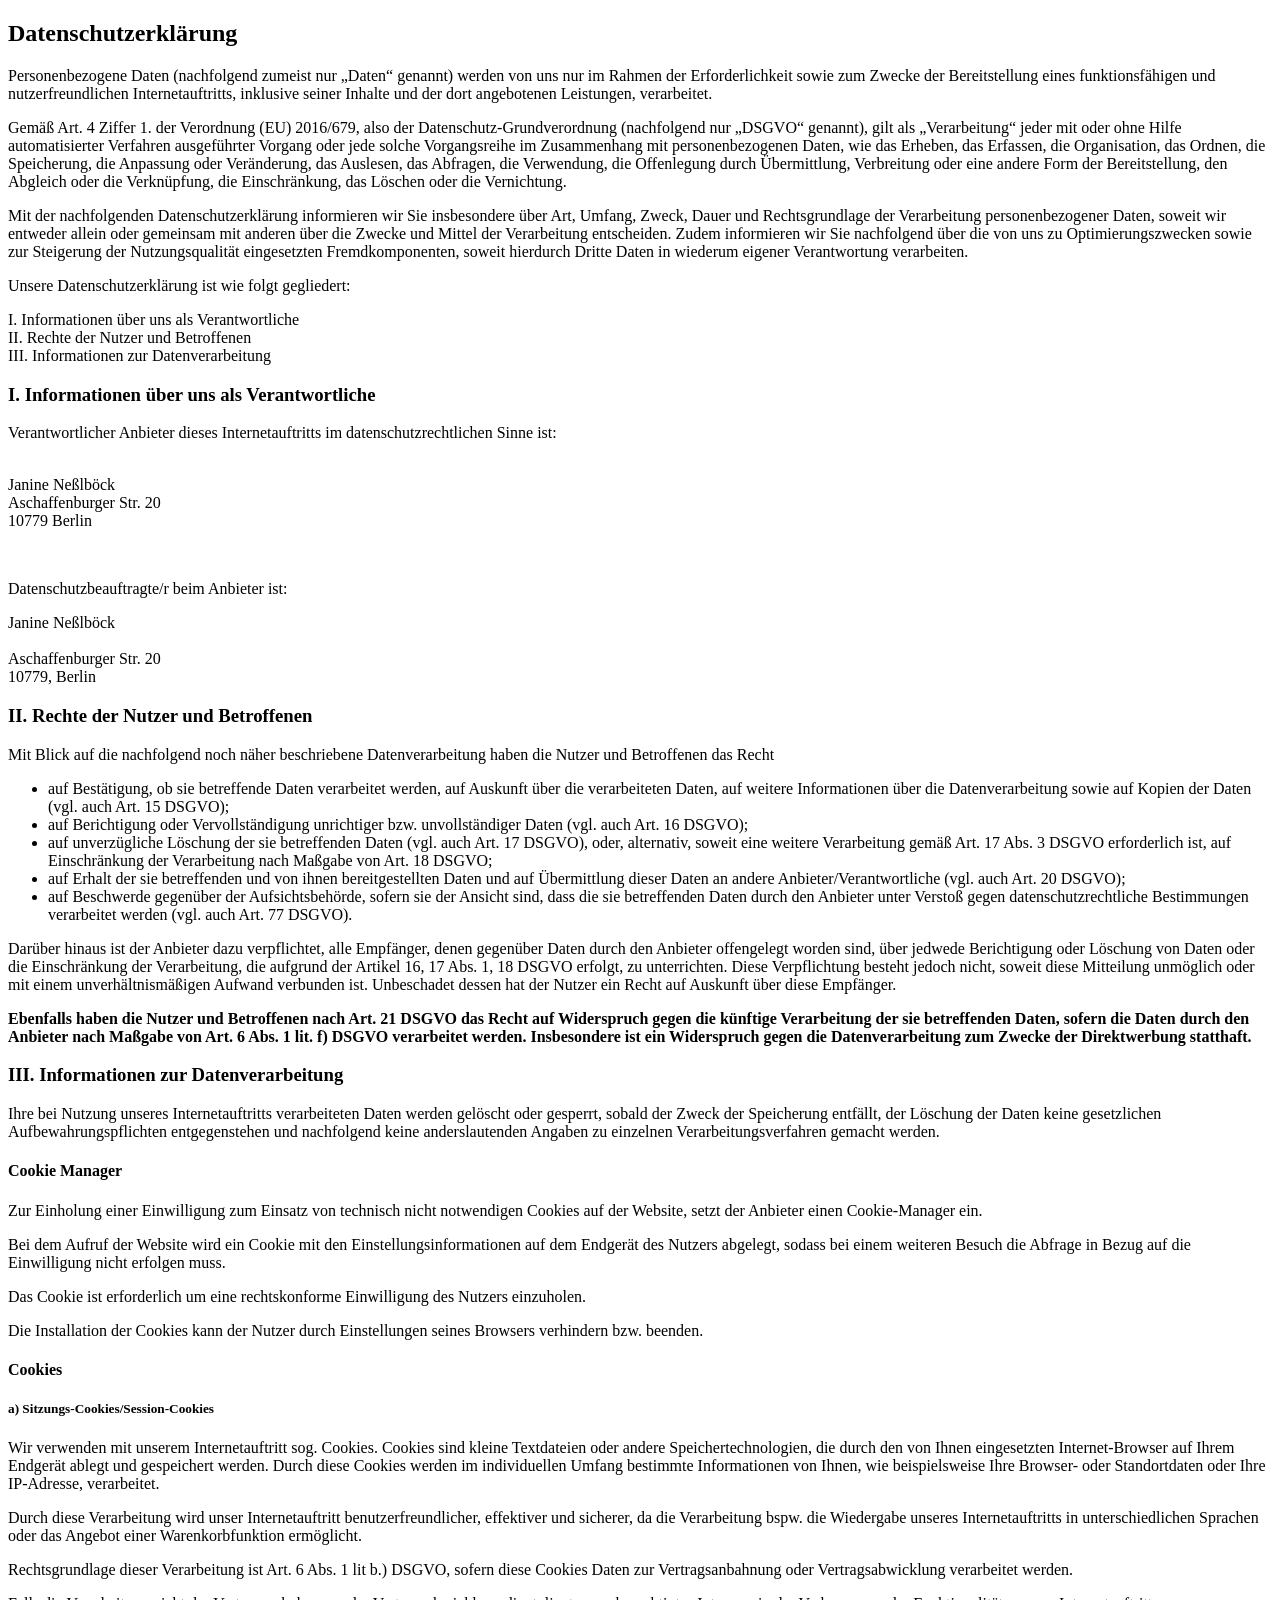
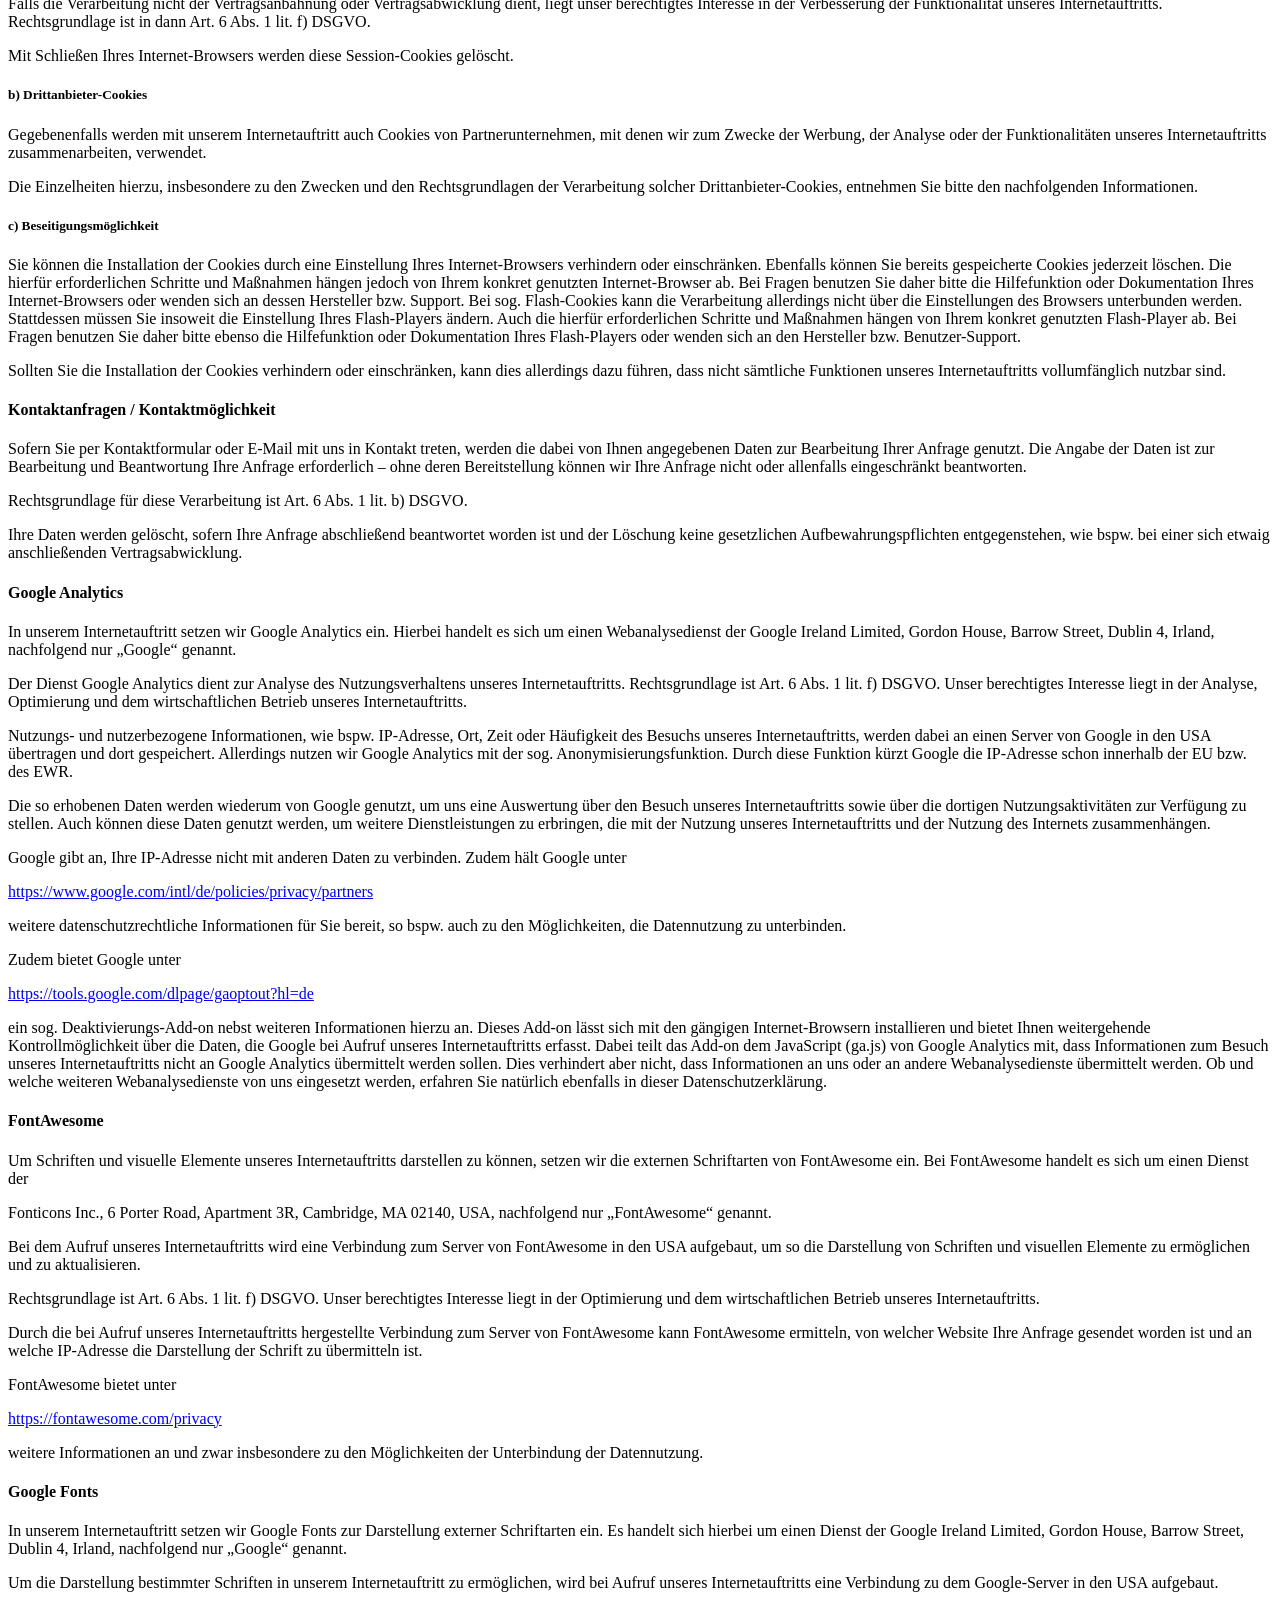
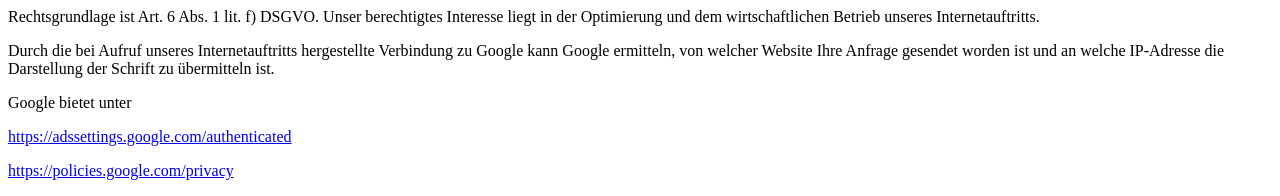
==== datenschutz.html @ 613239ed "Update datenschutz.html" ====
<!DOCTYPE html>
<html lang="en">
<head>
   <!-- Google tag (gtag.js) -->
<script async src="https://www.googletagmanager.com/gtag/js?id=G-K46KR4M9SP"></script>
<script>
  window.dataLayer = window.dataLayer || [];
  function gtag(){dataLayer.push(arguments);}
  gtag('js', new Date());

  gtag('config', 'G-K46KR4M9SP');
</script>
    <meta charset="UTF-8">
    <meta http-equiv="X-UA-Compatible" content="IE=edge">
    <meta name="viewport" content="width=device-width, initial-scale=1.0">
    <title>Datenschutz</title>
   <link rel="icon" type="image/x-icon" href="dance1.png">
</head>
<body>
     <h2>Datenschutzerklärung</h2>
      <p>Personenbezogene Daten (nachfolgend zumeist nur „Daten“ genannt) werden von uns nur im Rahmen der Erforderlichkeit sowie zum Zwecke der Bereitstellung eines funktionsfähigen und nutzerfreundlichen Internetauftritts, inklusive seiner Inhalte und der dort angebotenen Leistungen, verarbeitet.</p> 
      <p>Gemäß Art. 4 Ziffer 1. der Verordnung (EU) 2016/679, also der Datenschutz-Grundverordnung (nachfolgend nur „DSGVO“ genannt), gilt als „Verarbeitung“ jeder mit oder ohne Hilfe automatisierter Verfahren ausgeführter Vorgang oder jede solche Vorgangsreihe im Zusammenhang mit personenbezogenen Daten, wie das Erheben, das Erfassen, die Organisation, das Ordnen, die Speicherung, die Anpassung oder Veränderung, das Auslesen, das Abfragen, die Verwendung, die Offenlegung durch Übermittlung, Verbreitung oder eine andere Form der Bereitstellung, den Abgleich oder die Verknüpfung, die Einschränkung, das Löschen oder die Vernichtung.</p> <p>Mit der nachfolgenden Datenschutzerklärung informieren wir Sie insbesondere über Art, Umfang, Zweck, Dauer und Rechtsgrundlage der Verarbeitung personenbezogener Daten, soweit wir entweder allein oder gemeinsam mit anderen über die Zwecke und Mittel der Verarbeitung entscheiden. Zudem informieren wir Sie nachfolgend über die von uns zu Optimierungszwecken sowie zur Steigerung der Nutzungsqualität eingesetzten Fremdkomponenten, soweit hierdurch Dritte Daten in wiederum eigener Verantwortung verarbeiten.</p> <p>Unsere Datenschutzerklärung ist wie folgt gegliedert:</p> <p>I. Informationen über uns als Verantwortliche<br>II. Rechte der Nutzer und Betroffenen<br>III. Informationen zur Datenverarbeitung</p>
       <h3>I. Informationen über uns als Verantwortliche</h3> <p>Verantwortlicher Anbieter dieses Internetauftritts im datenschutzrechtlichen Sinne ist:</p> 
       <br>Janine Neßlböck<br>Aschaffenburger Str. 20<br>10779 Berlin <p><br></p><p>Datenschutzbeauftragte/r beim Anbieter ist:</p> Janine Neßlböck<br><br> Aschaffenburger Str. 20<br>10779, Berlin <h3>II. Rechte der Nutzer und Betroffenen</h3> <p>Mit Blick auf die nachfolgend noch näher beschriebene Datenverarbeitung haben die Nutzer und Betroffenen das Recht</p> <ul> <li>auf Bestätigung, ob sie betreffende Daten verarbeitet werden, auf Auskunft über die verarbeiteten Daten, auf weitere Informationen über die Datenverarbeitung sowie auf Kopien der Daten (vgl. auch Art. 15 DSGVO);</li> <li>auf Berichtigung oder Vervollständigung unrichtiger bzw. unvollständiger Daten (vgl. auch Art. 16 DSGVO);</li> <li>auf unverzügliche Löschung der sie betreffenden Daten (vgl. auch Art. 17 DSGVO), oder, alternativ, soweit eine weitere Verarbeitung gemäß Art. 17 Abs. 3 DSGVO erforderlich ist, auf Einschränkung der Verarbeitung nach Maßgabe von Art. 18 DSGVO;</li> <li>auf Erhalt der sie betreffenden und von ihnen bereitgestellten Daten und auf Übermittlung dieser Daten an andere Anbieter/Verantwortliche (vgl. auch Art. 20 DSGVO);</li> <li>auf Beschwerde gegenüber der Aufsichtsbehörde, sofern sie der Ansicht sind, dass die sie betreffenden Daten durch den Anbieter unter Verstoß gegen datenschutzrechtliche Bestimmungen verarbeitet werden (vgl. auch Art. 77 DSGVO).</li> </ul> <p>Darüber hinaus ist der Anbieter dazu verpflichtet, alle Empfänger, denen gegenüber Daten durch den Anbieter offengelegt worden sind, über jedwede Berichtigung oder Löschung von Daten oder die Einschränkung der Verarbeitung, die aufgrund der Artikel 16, 17 Abs. 1, 18 DSGVO erfolgt, zu unterrichten. Diese Verpflichtung besteht jedoch nicht, soweit diese Mitteilung unmöglich oder mit einem unverhältnismäßigen Aufwand verbunden ist. Unbeschadet dessen hat der Nutzer ein Recht auf Auskunft über diese Empfänger.</p> <p><strong>Ebenfalls haben die Nutzer und Betroffenen nach Art. 21 DSGVO das Recht auf Widerspruch gegen die künftige Verarbeitung der sie betreffenden Daten, sofern die Daten durch den Anbieter nach Maßgabe von Art. 6 Abs. 1 lit. f) DSGVO verarbeitet werden. Insbesondere ist ein Widerspruch gegen die Datenverarbeitung zum Zwecke der Direktwerbung statthaft.</strong></p> <h3>III. Informationen zur Datenverarbeitung</h3> <p>Ihre bei Nutzung unseres Internetauftritts verarbeiteten Daten werden gelöscht oder gesperrt, sobald der Zweck der Speicherung entfällt, der Löschung der Daten keine gesetzlichen Aufbewahrungspflichten entgegenstehen und nachfolgend keine anderslautenden Angaben zu einzelnen Verarbeitungsverfahren gemacht werden.</p> <h4 class="jet-listing-dynamic-field__content">Cookie Manager </h4><p>Zur Einholung einer Einwilligung zum Einsatz von technisch nicht notwendigen Cookies auf der Website, setzt der Anbieter einen Cookie-Manager ein.</p> <p>Bei dem Aufruf der Website wird ein Cookie mit den Einstellungsinformationen auf dem Endgerät des Nutzers abgelegt, sodass bei einem weiteren Besuch die Abfrage in Bezug auf die Einwilligung nicht erfolgen muss.</p> <p>Das Cookie ist erforderlich um eine rechtskonforme Einwilligung des Nutzers einzuholen.</p> <p>Die Installation der Cookies kann der Nutzer durch Einstellungen seines Browsers verhindern bzw. beenden.</p> <h4 class="jet-listing-dynamic-field__content">Cookies</h4><h5>a) Sitzungs-Cookies/Session-Cookies</h5> <p>Wir verwenden mit unserem Internetauftritt sog. Cookies. Cookies sind kleine Textdateien oder andere Speichertechnologien, die durch den von Ihnen eingesetzten Internet-Browser auf Ihrem Endgerät ablegt und gespeichert werden. Durch diese Cookies werden im individuellen Umfang bestimmte Informationen von Ihnen, wie beispielsweise Ihre Browser- oder Standortdaten oder Ihre IP-Adresse, verarbeitet.</p> <p>Durch diese Verarbeitung wird unser Internetauftritt benutzerfreundlicher, effektiver und sicherer, da die Verarbeitung bspw. die Wiedergabe unseres Internetauftritts in unterschiedlichen Sprachen oder das Angebot einer Warenkorbfunktion ermöglicht.</p> <p>Rechtsgrundlage dieser Verarbeitung ist Art. 6 Abs. 1 lit b.) DSGVO, sofern diese Cookies Daten zur Vertragsanbahnung oder Vertragsabwicklung verarbeitet werden.</p> <p>Falls die Verarbeitung nicht der Vertragsanbahnung oder Vertragsabwicklung dient, liegt unser berechtigtes Interesse in der Verbesserung der Funktionalität unseres Internetauftritts. Rechtsgrundlage ist in dann Art. 6 Abs. 1 lit. f) DSGVO.</p> <p>Mit Schließen Ihres Internet-Browsers werden diese Session-Cookies gelöscht.</p> <h5>b) Drittanbieter-Cookies</h5> <p>Gegebenenfalls werden mit unserem Internetauftritt auch Cookies von Partnerunternehmen, mit denen wir zum Zwecke der Werbung, der Analyse oder der Funktionalitäten unseres Internetauftritts zusammenarbeiten, verwendet.</p> <p>Die Einzelheiten hierzu, insbesondere zu den Zwecken und den Rechtsgrundlagen der Verarbeitung solcher Drittanbieter-Cookies, entnehmen Sie bitte den nachfolgenden Informationen.</p> <h5>c) Beseitigungsmöglichkeit</h5> <p>Sie können die Installation der Cookies durch eine Einstellung Ihres Internet-Browsers verhindern oder einschränken. Ebenfalls können Sie bereits gespeicherte Cookies jederzeit löschen. Die hierfür erforderlichen Schritte und Maßnahmen hängen jedoch von Ihrem konkret genutzten Internet-Browser ab. Bei Fragen benutzen Sie daher bitte die Hilfefunktion oder Dokumentation Ihres Internet-Browsers oder wenden sich an dessen Hersteller bzw. Support. Bei sog. Flash-Cookies kann die Verarbeitung allerdings nicht über die Einstellungen des Browsers unterbunden werden. Stattdessen müssen Sie insoweit die Einstellung Ihres Flash-Players ändern. Auch die hierfür erforderlichen Schritte und Maßnahmen hängen von Ihrem konkret genutzten Flash-Player ab. Bei Fragen benutzen Sie daher bitte ebenso die Hilfefunktion oder Dokumentation Ihres Flash-Players oder wenden sich an den Hersteller bzw. Benutzer-Support.</p> <p>Sollten Sie die Installation der Cookies verhindern oder einschränken, kann dies allerdings dazu führen, dass nicht sämtliche Funktionen unseres Internetauftritts vollumfänglich nutzbar sind.</p> <h4 class="jet-listing-dynamic-field__content">Kontaktanfragen / Kontaktmöglichkeit</h4><p>Sofern Sie per Kontaktformular oder E-Mail mit uns in Kontakt treten, werden die dabei von Ihnen angegebenen Daten zur Bearbeitung Ihrer Anfrage genutzt. Die Angabe der Daten ist zur Bearbeitung und Beantwortung Ihre Anfrage erforderlich – ohne deren Bereitstellung können wir Ihre Anfrage nicht oder allenfalls eingeschränkt beantworten.</p> <p>Rechtsgrundlage für diese Verarbeitung ist Art. 6 Abs. 1 lit. b) DSGVO.</p> <p>Ihre Daten werden gelöscht, sofern Ihre Anfrage abschließend beantwortet worden ist und der Löschung keine gesetzlichen Aufbewahrungspflichten entgegenstehen, wie bspw. bei einer sich etwaig anschließenden Vertragsabwicklung.</p> <h4 class="jet-listing-dynamic-field__content">Google Analytics</h4><p>In unserem Internetauftritt setzen wir Google Analytics ein. Hierbei handelt es sich um einen Webanalysedienst der Google Ireland Limited, Gordon House, Barrow Street, Dublin 4, Irland, nachfolgend nur „Google“ genannt.</p> <p>Der Dienst Google Analytics dient zur Analyse des Nutzungsverhaltens unseres Internetauftritts. Rechtsgrundlage ist Art. 6 Abs. 1 lit. f) DSGVO. Unser berechtigtes Interesse liegt in der Analyse, Optimierung und dem wirtschaftlichen Betrieb unseres Internetauftritts.</p> <p>Nutzungs- und nutzerbezogene Informationen, wie bspw. IP-Adresse, Ort, Zeit oder Häufigkeit des Besuchs unseres Internetauftritts, werden dabei an einen Server von Google in den USA übertragen und dort gespeichert. Allerdings nutzen wir Google Analytics mit der sog. Anonymisierungsfunktion. Durch diese Funktion kürzt Google die IP-Adresse schon innerhalb der EU bzw. des EWR.</p> <p>Die so erhobenen Daten werden wiederum von Google genutzt, um uns eine Auswertung über den Besuch unseres Internetauftritts sowie über die dortigen Nutzungsaktivitäten zur Verfügung zu stellen. Auch können diese Daten genutzt werden, um weitere Dienstleistungen zu erbringen, die mit der Nutzung unseres Internetauftritts und der Nutzung des Internets zusammenhängen.</p> <p>Google gibt an, Ihre IP-Adresse nicht mit anderen Daten zu verbinden. Zudem hält Google unter</p> <p><a href="https://www.google.com/intl/de/policies/privacy/partners" target="_blank" rel="noopener nofollow">https://www.google.com/intl/de/policies/privacy/partners</a></p> <p>weitere datenschutzrechtliche Informationen für Sie bereit, so bspw. auch zu den Möglichkeiten, die Datennutzung zu unterbinden.</p> <p>Zudem bietet Google unter</p> <p><a href="https://tools.google.com/dlpage/gaoptout?hl=de" target="_blank" rel="noopener nofollow">https://tools.google.com/dlpage/gaoptout?hl=de</a></p> <p>ein sog. Deaktivierungs-Add-on nebst weiteren Informationen hierzu an. Dieses Add-on lässt sich mit den gängigen Internet-Browsern installieren und bietet Ihnen weitergehende Kontrollmöglichkeit über die Daten, die Google bei Aufruf unseres Internetauftritts erfasst. Dabei teilt das Add-on dem JavaScript (ga.js) von Google Analytics mit, dass Informationen zum Besuch unseres Internetauftritts nicht an Google Analytics übermittelt werden sollen. Dies verhindert aber nicht, dass Informationen an uns oder an andere Webanalysedienste übermittelt werden. Ob und welche weiteren Webanalysedienste von uns eingesetzt werden, erfahren Sie natürlich ebenfalls in dieser Datenschutzerklärung.</p> <h4 class="jet-listing-dynamic-field__content">FontAwesome</h4><p>Um Schriften und visuelle Elemente unseres Internetauftritts darstellen zu können, setzen wir die externen Schriftarten von FontAwesome ein. Bei FontAwesome handelt es sich um einen Dienst der</p> <p>Fonticons Inc., 6 Porter Road, Apartment 3R, Cambridge, MA 02140, USA, nachfolgend nur „FontAwesome“ genannt.</p> <p>Bei dem Aufruf unseres Internetauftritts wird eine Verbindung zum Server von FontAwesome in den USA aufgebaut, um so die Darstellung von Schriften und visuellen Elemente zu ermöglichen und zu aktualisieren.</p> <p>Rechtsgrundlage ist Art. 6 Abs. 1 lit. f) DSGVO. Unser berechtigtes Interesse liegt in der Optimierung und dem wirtschaftlichen Betrieb unseres Internetauftritts.</p> <p>Durch die bei Aufruf unseres Internetauftritts hergestellte Verbindung zum Server von FontAwesome kann FontAwesome ermitteln, von welcher Website Ihre Anfrage gesendet worden ist und an welche IP-Adresse die Darstellung der Schrift zu übermitteln ist.</p> <p>FontAwesome bietet unter</p> <p><a href="https://fontawesome.com/privacy" target="_blank" rel="noopener nofollow">https://fontawesome.com/privacy</a></p> <p>weitere Informationen an und zwar insbesondere zu den Möglichkeiten der Unterbindung der Datennutzung.</p> <h4 class="jet-listing-dynamic-field__content">Google Fonts</h4><p>In unserem Internetauftritt setzen wir Google Fonts zur Darstellung externer Schriftarten ein. Es handelt sich hierbei um einen Dienst der Google Ireland Limited, Gordon House, Barrow Street, Dublin 4, Irland, nachfolgend nur „Google“ genannt.</p> <p>Um die Darstellung bestimmter Schriften in unserem Internetauftritt zu ermöglichen, wird bei Aufruf unseres Internetauftritts eine Verbindung zu dem Google-Server in den USA aufgebaut.</p> <p>Rechtsgrundlage ist Art. 6 Abs. 1 lit. f) DSGVO. Unser berechtigtes Interesse liegt in der Optimierung und dem wirtschaftlichen Betrieb unseres Internetauftritts.</p> <p>Durch die bei Aufruf unseres Internetauftritts hergestellte Verbindung zu Google kann Google ermitteln, von welcher Website Ihre Anfrage gesendet worden ist und an welche IP-Adresse die Darstellung der Schrift zu übermitteln ist.</p> <p>Google bietet unter</p> <p><a href="https://adssettings.google.com/authenticated" target="_blank" rel="noopener nofollow">https://adssettings.google.com/authenticated</a></p> <p><a href="https://policies.google.com/privacy" target="_blank" rel="noopener nofollow">https://policies.google.com/privacy</a></p> 
</body>
</html>
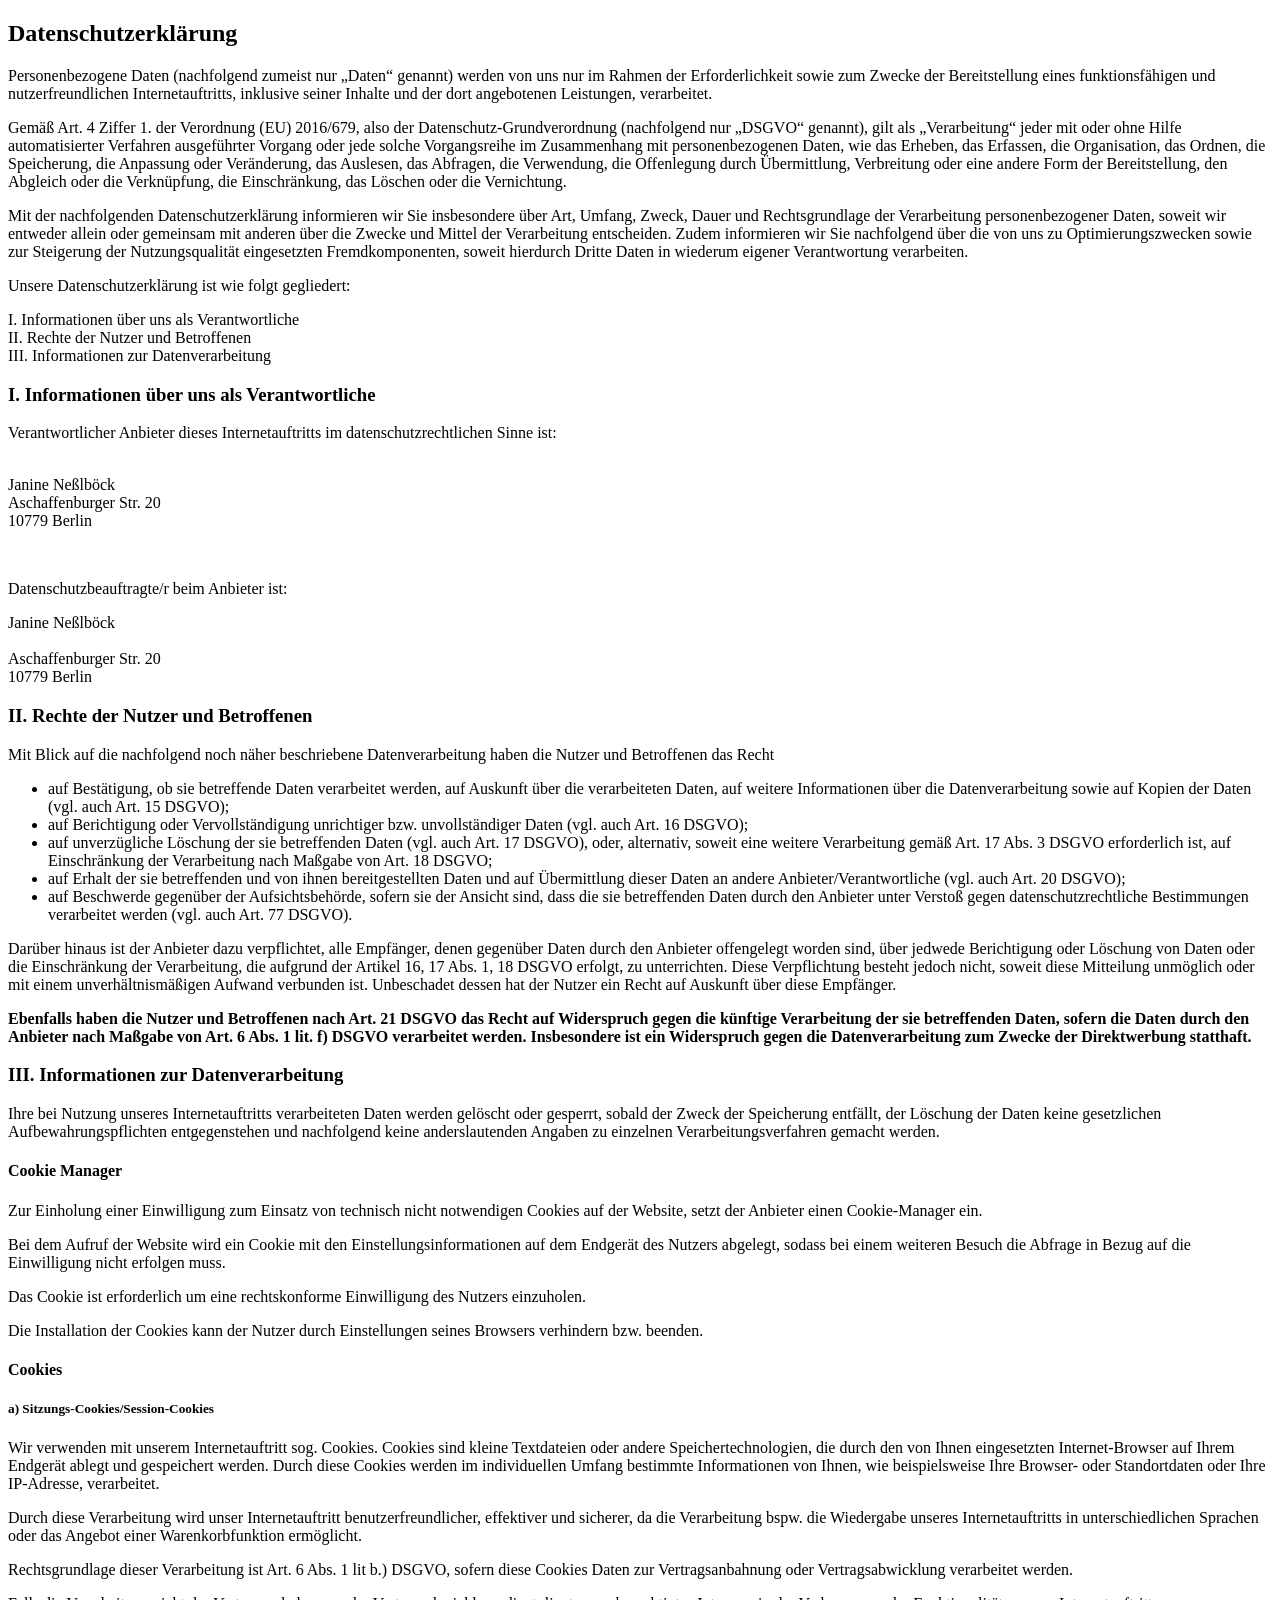
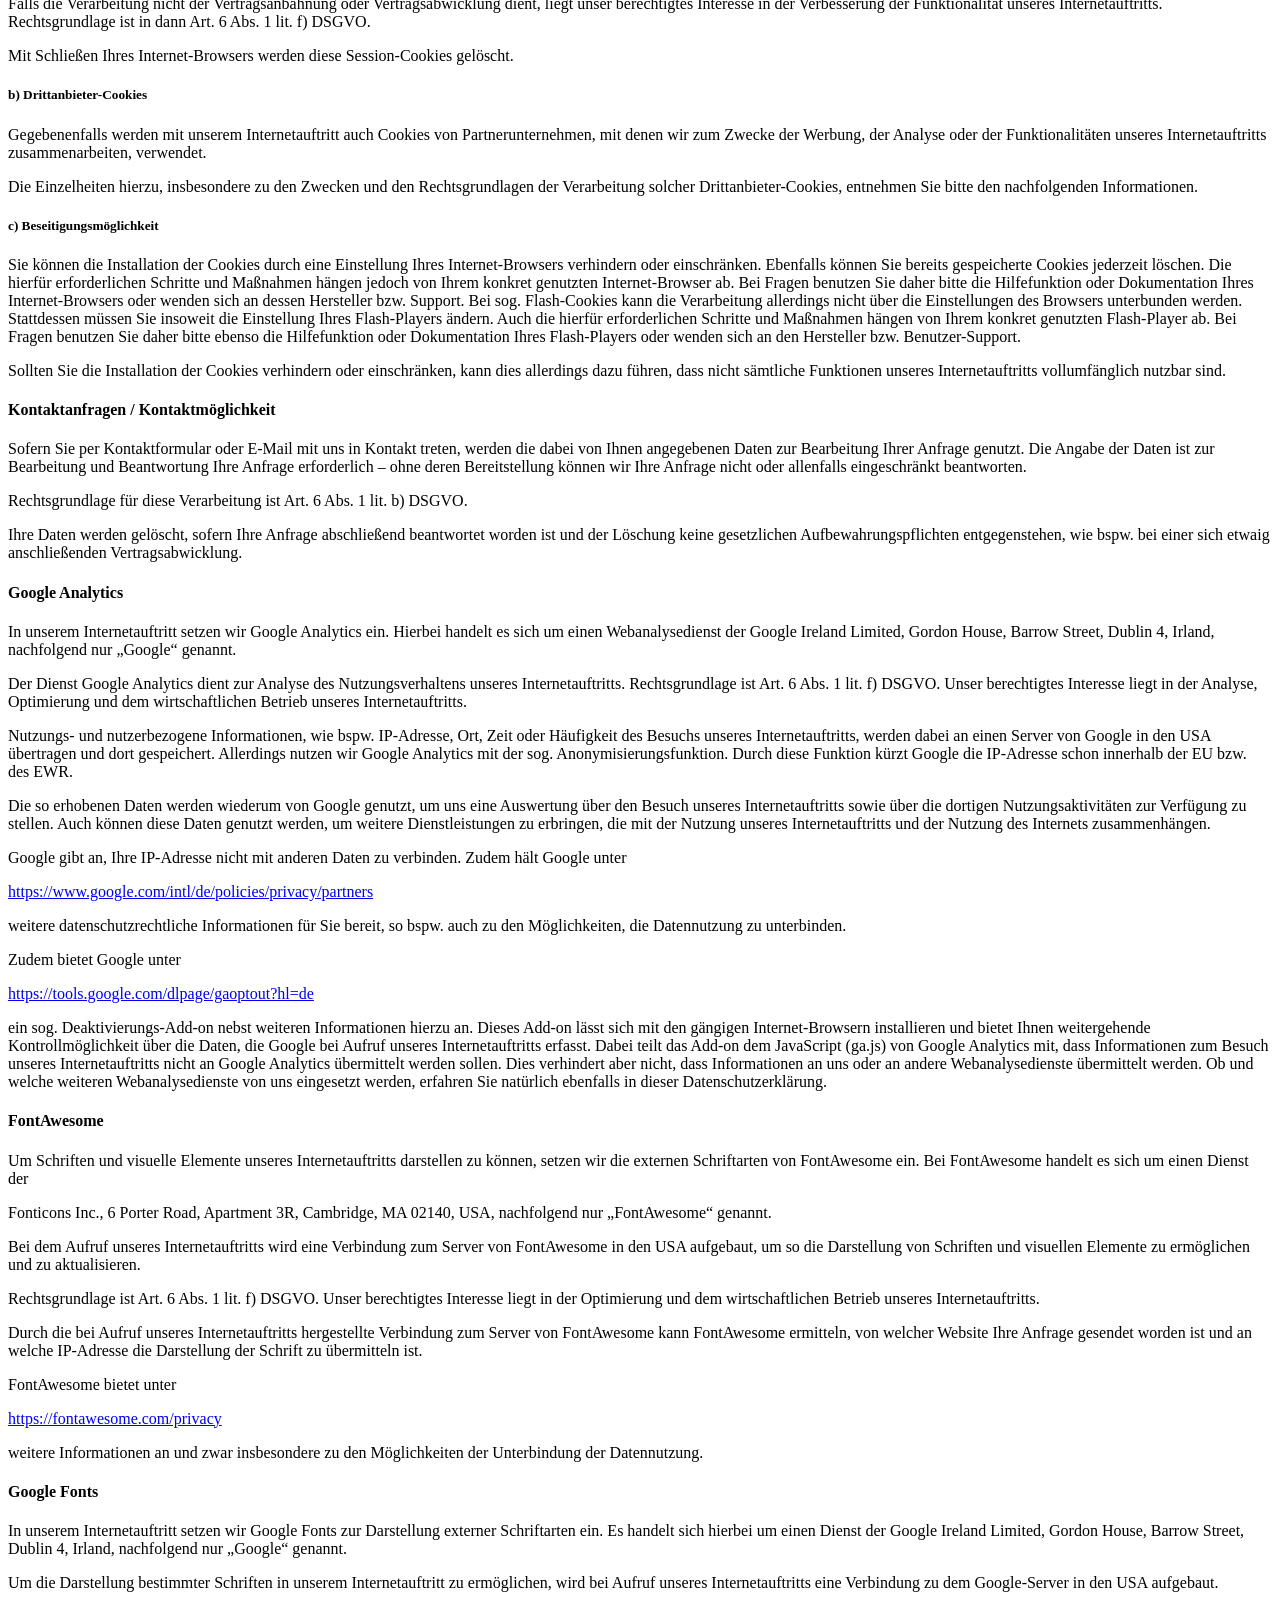
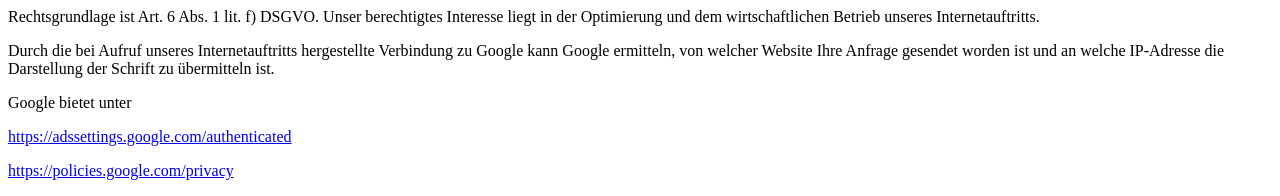
==== commit 4c71771f: "Update datenschutz 3.html" ====
--- a/datenschutz.html
+++ b/datenschutz.html
@@ -21,6 +21,6 @@
       <p>Personenbezogene Daten (nachfolgend zumeist nur „Daten“ genannt) werden von uns nur im Rahmen der Erforderlichkeit sowie zum Zwecke der Bereitstellung eines funktionsfähigen und nutzerfreundlichen Internetauftritts, inklusive seiner Inhalte und der dort angebotenen Leistungen, verarbeitet.</p> 
       <p>Gemäß Art. 4 Ziffer 1. der Verordnung (EU) 2016/679, also der Datenschutz-Grundverordnung (nachfolgend nur „DSGVO“ genannt), gilt als „Verarbeitung“ jeder mit oder ohne Hilfe automatisierter Verfahren ausgeführter Vorgang oder jede solche Vorgangsreihe im Zusammenhang mit personenbezogenen Daten, wie das Erheben, das Erfassen, die Organisation, das Ordnen, die Speicherung, die Anpassung oder Veränderung, das Auslesen, das Abfragen, die Verwendung, die Offenlegung durch Übermittlung, Verbreitung oder eine andere Form der Bereitstellung, den Abgleich oder die Verknüpfung, die Einschränkung, das Löschen oder die Vernichtung.</p> <p>Mit der nachfolgenden Datenschutzerklärung informieren wir Sie insbesondere über Art, Umfang, Zweck, Dauer und Rechtsgrundlage der Verarbeitung personenbezogener Daten, soweit wir entweder allein oder gemeinsam mit anderen über die Zwecke und Mittel der Verarbeitung entscheiden. Zudem informieren wir Sie nachfolgend über die von uns zu Optimierungszwecken sowie zur Steigerung der Nutzungsqualität eingesetzten Fremdkomponenten, soweit hierdurch Dritte Daten in wiederum eigener Verantwortung verarbeiten.</p> <p>Unsere Datenschutzerklärung ist wie folgt gegliedert:</p> <p>I. Informationen über uns als Verantwortliche<br>II. Rechte der Nutzer und Betroffenen<br>III. Informationen zur Datenverarbeitung</p>
        <h3>I. Informationen über uns als Verantwortliche</h3> <p>Verantwortlicher Anbieter dieses Internetauftritts im datenschutzrechtlichen Sinne ist:</p> 
-       <br>Janine Neßlböck<br>Aschaffenburger Str. 20<br>10779 Berlin <p><br></p><p>Datenschutzbeauftragte/r beim Anbieter ist:</p> Janine Neßlböck<br><br> Aschaffenburger Str. 20<br>10779, Berlin <h3>II. Rechte der Nutzer und Betroffenen</h3> <p>Mit Blick auf die nachfolgend noch näher beschriebene Datenverarbeitung haben die Nutzer und Betroffenen das Recht</p> <ul> <li>auf Bestätigung, ob sie betreffende Daten verarbeitet werden, auf Auskunft über die verarbeiteten Daten, auf weitere Informationen über die Datenverarbeitung sowie auf Kopien der Daten (vgl. auch Art. 15 DSGVO);</li> <li>auf Berichtigung oder Vervollständigung unrichtiger bzw. unvollständiger Daten (vgl. auch Art. 16 DSGVO);</li> <li>auf unverzügliche Löschung der sie betreffenden Daten (vgl. auch Art. 17 DSGVO), oder, alternativ, soweit eine weitere Verarbeitung gemäß Art. 17 Abs. 3 DSGVO erforderlich ist, auf Einschränkung der Verarbeitung nach Maßgabe von Art. 18 DSGVO;</li> <li>auf Erhalt der sie betreffenden und von ihnen bereitgestellten Daten und auf Übermittlung dieser Daten an andere Anbieter/Verantwortliche (vgl. auch Art. 20 DSGVO);</li> <li>auf Beschwerde gegenüber der Aufsichtsbehörde, sofern sie der Ansicht sind, dass die sie betreffenden Daten durch den Anbieter unter Verstoß gegen datenschutzrechtliche Bestimmungen verarbeitet werden (vgl. auch Art. 77 DSGVO).</li> </ul> <p>Darüber hinaus ist der Anbieter dazu verpflichtet, alle Empfänger, denen gegenüber Daten durch den Anbieter offengelegt worden sind, über jedwede Berichtigung oder Löschung von Daten oder die Einschränkung der Verarbeitung, die aufgrund der Artikel 16, 17 Abs. 1, 18 DSGVO erfolgt, zu unterrichten. Diese Verpflichtung besteht jedoch nicht, soweit diese Mitteilung unmöglich oder mit einem unverhältnismäßigen Aufwand verbunden ist. Unbeschadet dessen hat der Nutzer ein Recht auf Auskunft über diese Empfänger.</p> <p><strong>Ebenfalls haben die Nutzer und Betroffenen nach Art. 21 DSGVO das Recht auf Widerspruch gegen die künftige Verarbeitung der sie betreffenden Daten, sofern die Daten durch den Anbieter nach Maßgabe von Art. 6 Abs. 1 lit. f) DSGVO verarbeitet werden. Insbesondere ist ein Widerspruch gegen die Datenverarbeitung zum Zwecke der Direktwerbung statthaft.</strong></p> <h3>III. Informationen zur Datenverarbeitung</h3> <p>Ihre bei Nutzung unseres Internetauftritts verarbeiteten Daten werden gelöscht oder gesperrt, sobald der Zweck der Speicherung entfällt, der Löschung der Daten keine gesetzlichen Aufbewahrungspflichten entgegenstehen und nachfolgend keine anderslautenden Angaben zu einzelnen Verarbeitungsverfahren gemacht werden.</p> <h4 class="jet-listing-dynamic-field__content">Cookie Manager </h4><p>Zur Einholung einer Einwilligung zum Einsatz von technisch nicht notwendigen Cookies auf der Website, setzt der Anbieter einen Cookie-Manager ein.</p> <p>Bei dem Aufruf der Website wird ein Cookie mit den Einstellungsinformationen auf dem Endgerät des Nutzers abgelegt, sodass bei einem weiteren Besuch die Abfrage in Bezug auf die Einwilligung nicht erfolgen muss.</p> <p>Das Cookie ist erforderlich um eine rechtskonforme Einwilligung des Nutzers einzuholen.</p> <p>Die Installation der Cookies kann der Nutzer durch Einstellungen seines Browsers verhindern bzw. beenden.</p> <h4 class="jet-listing-dynamic-field__content">Cookies</h4><h5>a) Sitzungs-Cookies/Session-Cookies</h5> <p>Wir verwenden mit unserem Internetauftritt sog. Cookies. Cookies sind kleine Textdateien oder andere Speichertechnologien, die durch den von Ihnen eingesetzten Internet-Browser auf Ihrem Endgerät ablegt und gespeichert werden. Durch diese Cookies werden im individuellen Umfang bestimmte Informationen von Ihnen, wie beispielsweise Ihre Browser- oder Standortdaten oder Ihre IP-Adresse, verarbeitet.</p> <p>Durch diese Verarbeitung wird unser Internetauftritt benutzerfreundlicher, effektiver und sicherer, da die Verarbeitung bspw. die Wiedergabe unseres Internetauftritts in unterschiedlichen Sprachen oder das Angebot einer Warenkorbfunktion ermöglicht.</p> <p>Rechtsgrundlage dieser Verarbeitung ist Art. 6 Abs. 1 lit b.) DSGVO, sofern diese Cookies Daten zur Vertragsanbahnung oder Vertragsabwicklung verarbeitet werden.</p> <p>Falls die Verarbeitung nicht der Vertragsanbahnung oder Vertragsabwicklung dient, liegt unser berechtigtes Interesse in der Verbesserung der Funktionalität unseres Internetauftritts. Rechtsgrundlage ist in dann Art. 6 Abs. 1 lit. f) DSGVO.</p> <p>Mit Schließen Ihres Internet-Browsers werden diese Session-Cookies gelöscht.</p> <h5>b) Drittanbieter-Cookies</h5> <p>Gegebenenfalls werden mit unserem Internetauftritt auch Cookies von Partnerunternehmen, mit denen wir zum Zwecke der Werbung, der Analyse oder der Funktionalitäten unseres Internetauftritts zusammenarbeiten, verwendet.</p> <p>Die Einzelheiten hierzu, insbesondere zu den Zwecken und den Rechtsgrundlagen der Verarbeitung solcher Drittanbieter-Cookies, entnehmen Sie bitte den nachfolgenden Informationen.</p> <h5>c) Beseitigungsmöglichkeit</h5> <p>Sie können die Installation der Cookies durch eine Einstellung Ihres Internet-Browsers verhindern oder einschränken. Ebenfalls können Sie bereits gespeicherte Cookies jederzeit löschen. Die hierfür erforderlichen Schritte und Maßnahmen hängen jedoch von Ihrem konkret genutzten Internet-Browser ab. Bei Fragen benutzen Sie daher bitte die Hilfefunktion oder Dokumentation Ihres Internet-Browsers oder wenden sich an dessen Hersteller bzw. Support. Bei sog. Flash-Cookies kann die Verarbeitung allerdings nicht über die Einstellungen des Browsers unterbunden werden. Stattdessen müssen Sie insoweit die Einstellung Ihres Flash-Players ändern. Auch die hierfür erforderlichen Schritte und Maßnahmen hängen von Ihrem konkret genutzten Flash-Player ab. Bei Fragen benutzen Sie daher bitte ebenso die Hilfefunktion oder Dokumentation Ihres Flash-Players oder wenden sich an den Hersteller bzw. Benutzer-Support.</p> <p>Sollten Sie die Installation der Cookies verhindern oder einschränken, kann dies allerdings dazu führen, dass nicht sämtliche Funktionen unseres Internetauftritts vollumfänglich nutzbar sind.</p> <h4 class="jet-listing-dynamic-field__content">Kontaktanfragen / Kontaktmöglichkeit</h4><p>Sofern Sie per Kontaktformular oder E-Mail mit uns in Kontakt treten, werden die dabei von Ihnen angegebenen Daten zur Bearbeitung Ihrer Anfrage genutzt. Die Angabe der Daten ist zur Bearbeitung und Beantwortung Ihre Anfrage erforderlich – ohne deren Bereitstellung können wir Ihre Anfrage nicht oder allenfalls eingeschränkt beantworten.</p> <p>Rechtsgrundlage für diese Verarbeitung ist Art. 6 Abs. 1 lit. b) DSGVO.</p> <p>Ihre Daten werden gelöscht, sofern Ihre Anfrage abschließend beantwortet worden ist und der Löschung keine gesetzlichen Aufbewahrungspflichten entgegenstehen, wie bspw. bei einer sich etwaig anschließenden Vertragsabwicklung.</p> <h4 class="jet-listing-dynamic-field__content">Google Analytics</h4><p>In unserem Internetauftritt setzen wir Google Analytics ein. Hierbei handelt es sich um einen Webanalysedienst der Google Ireland Limited, Gordon House, Barrow Street, Dublin 4, Irland, nachfolgend nur „Google“ genannt.</p> <p>Der Dienst Google Analytics dient zur Analyse des Nutzungsverhaltens unseres Internetauftritts. Rechtsgrundlage ist Art. 6 Abs. 1 lit. f) DSGVO. Unser berechtigtes Interesse liegt in der Analyse, Optimierung und dem wirtschaftlichen Betrieb unseres Internetauftritts.</p> <p>Nutzungs- und nutzerbezogene Informationen, wie bspw. IP-Adresse, Ort, Zeit oder Häufigkeit des Besuchs unseres Internetauftritts, werden dabei an einen Server von Google in den USA übertragen und dort gespeichert. Allerdings nutzen wir Google Analytics mit der sog. Anonymisierungsfunktion. Durch diese Funktion kürzt Google die IP-Adresse schon innerhalb der EU bzw. des EWR.</p> <p>Die so erhobenen Daten werden wiederum von Google genutzt, um uns eine Auswertung über den Besuch unseres Internetauftritts sowie über die dortigen Nutzungsaktivitäten zur Verfügung zu stellen. Auch können diese Daten genutzt werden, um weitere Dienstleistungen zu erbringen, die mit der Nutzung unseres Internetauftritts und der Nutzung des Internets zusammenhängen.</p> <p>Google gibt an, Ihre IP-Adresse nicht mit anderen Daten zu verbinden. Zudem hält Google unter</p> <p><a href="https://www.google.com/intl/de/policies/privacy/partners" target="_blank" rel="noopener nofollow">https://www.google.com/intl/de/policies/privacy/partners</a></p> <p>weitere datenschutzrechtliche Informationen für Sie bereit, so bspw. auch zu den Möglichkeiten, die Datennutzung zu unterbinden.</p> <p>Zudem bietet Google unter</p> <p><a href="https://tools.google.com/dlpage/gaoptout?hl=de" target="_blank" rel="noopener nofollow">https://tools.google.com/dlpage/gaoptout?hl=de</a></p> <p>ein sog. Deaktivierungs-Add-on nebst weiteren Informationen hierzu an. Dieses Add-on lässt sich mit den gängigen Internet-Browsern installieren und bietet Ihnen weitergehende Kontrollmöglichkeit über die Daten, die Google bei Aufruf unseres Internetauftritts erfasst. Dabei teilt das Add-on dem JavaScript (ga.js) von Google Analytics mit, dass Informationen zum Besuch unseres Internetauftritts nicht an Google Analytics übermittelt werden sollen. Dies verhindert aber nicht, dass Informationen an uns oder an andere Webanalysedienste übermittelt werden. Ob und welche weiteren Webanalysedienste von uns eingesetzt werden, erfahren Sie natürlich ebenfalls in dieser Datenschutzerklärung.</p> <h4 class="jet-listing-dynamic-field__content">FontAwesome</h4><p>Um Schriften und visuelle Elemente unseres Internetauftritts darstellen zu können, setzen wir die externen Schriftarten von FontAwesome ein. Bei FontAwesome handelt es sich um einen Dienst der</p> <p>Fonticons Inc., 6 Porter Road, Apartment 3R, Cambridge, MA 02140, USA, nachfolgend nur „FontAwesome“ genannt.</p> <p>Bei dem Aufruf unseres Internetauftritts wird eine Verbindung zum Server von FontAwesome in den USA aufgebaut, um so die Darstellung von Schriften und visuellen Elemente zu ermöglichen und zu aktualisieren.</p> <p>Rechtsgrundlage ist Art. 6 Abs. 1 lit. f) DSGVO. Unser berechtigtes Interesse liegt in der Optimierung und dem wirtschaftlichen Betrieb unseres Internetauftritts.</p> <p>Durch die bei Aufruf unseres Internetauftritts hergestellte Verbindung zum Server von FontAwesome kann FontAwesome ermitteln, von welcher Website Ihre Anfrage gesendet worden ist und an welche IP-Adresse die Darstellung der Schrift zu übermitteln ist.</p> <p>FontAwesome bietet unter</p> <p><a href="https://fontawesome.com/privacy" target="_blank" rel="noopener nofollow">https://fontawesome.com/privacy</a></p> <p>weitere Informationen an und zwar insbesondere zu den Möglichkeiten der Unterbindung der Datennutzung.</p> <h4 class="jet-listing-dynamic-field__content">Google Fonts</h4><p>In unserem Internetauftritt setzen wir Google Fonts zur Darstellung externer Schriftarten ein. Es handelt sich hierbei um einen Dienst der Google Ireland Limited, Gordon House, Barrow Street, Dublin 4, Irland, nachfolgend nur „Google“ genannt.</p> <p>Um die Darstellung bestimmter Schriften in unserem Internetauftritt zu ermöglichen, wird bei Aufruf unseres Internetauftritts eine Verbindung zu dem Google-Server in den USA aufgebaut.</p> <p>Rechtsgrundlage ist Art. 6 Abs. 1 lit. f) DSGVO. Unser berechtigtes Interesse liegt in der Optimierung und dem wirtschaftlichen Betrieb unseres Internetauftritts.</p> <p>Durch die bei Aufruf unseres Internetauftritts hergestellte Verbindung zu Google kann Google ermitteln, von welcher Website Ihre Anfrage gesendet worden ist und an welche IP-Adresse die Darstellung der Schrift zu übermitteln ist.</p> <p>Google bietet unter</p> <p><a href="https://adssettings.google.com/authenticated" target="_blank" rel="noopener nofollow">https://adssettings.google.com/authenticated</a></p> <p><a href="https://policies.google.com/privacy" target="_blank" rel="noopener nofollow">https://policies.google.com/privacy</a></p> 
+       <br>Janine Neßlböck<br>Aschaffenburger Str. 20<br>10779 Berlin <p><br></p><p>Datenschutzbeauftragte/r beim Anbieter ist:</p> Janine Neßlböck<br><br> Aschaffenburger Str. 20<br>10779 Berlin <h3>II. Rechte der Nutzer und Betroffenen</h3> <p>Mit Blick auf die nachfolgend noch näher beschriebene Datenverarbeitung haben die Nutzer und Betroffenen das Recht</p> <ul> <li>auf Bestätigung, ob sie betreffende Daten verarbeitet werden, auf Auskunft über die verarbeiteten Daten, auf weitere Informationen über die Datenverarbeitung sowie auf Kopien der Daten (vgl. auch Art. 15 DSGVO);</li> <li>auf Berichtigung oder Vervollständigung unrichtiger bzw. unvollständiger Daten (vgl. auch Art. 16 DSGVO);</li> <li>auf unverzügliche Löschung der sie betreffenden Daten (vgl. auch Art. 17 DSGVO), oder, alternativ, soweit eine weitere Verarbeitung gemäß Art. 17 Abs. 3 DSGVO erforderlich ist, auf Einschränkung der Verarbeitung nach Maßgabe von Art. 18 DSGVO;</li> <li>auf Erhalt der sie betreffenden und von ihnen bereitgestellten Daten und auf Übermittlung dieser Daten an andere Anbieter/Verantwortliche (vgl. auch Art. 20 DSGVO);</li> <li>auf Beschwerde gegenüber der Aufsichtsbehörde, sofern sie der Ansicht sind, dass die sie betreffenden Daten durch den Anbieter unter Verstoß gegen datenschutzrechtliche Bestimmungen verarbeitet werden (vgl. auch Art. 77 DSGVO).</li> </ul> <p>Darüber hinaus ist der Anbieter dazu verpflichtet, alle Empfänger, denen gegenüber Daten durch den Anbieter offengelegt worden sind, über jedwede Berichtigung oder Löschung von Daten oder die Einschränkung der Verarbeitung, die aufgrund der Artikel 16, 17 Abs. 1, 18 DSGVO erfolgt, zu unterrichten. Diese Verpflichtung besteht jedoch nicht, soweit diese Mitteilung unmöglich oder mit einem unverhältnismäßigen Aufwand verbunden ist. Unbeschadet dessen hat der Nutzer ein Recht auf Auskunft über diese Empfänger.</p> <p><strong>Ebenfalls haben die Nutzer und Betroffenen nach Art. 21 DSGVO das Recht auf Widerspruch gegen die künftige Verarbeitung der sie betreffenden Daten, sofern die Daten durch den Anbieter nach Maßgabe von Art. 6 Abs. 1 lit. f) DSGVO verarbeitet werden. Insbesondere ist ein Widerspruch gegen die Datenverarbeitung zum Zwecke der Direktwerbung statthaft.</strong></p> <h3>III. Informationen zur Datenverarbeitung</h3> <p>Ihre bei Nutzung unseres Internetauftritts verarbeiteten Daten werden gelöscht oder gesperrt, sobald der Zweck der Speicherung entfällt, der Löschung der Daten keine gesetzlichen Aufbewahrungspflichten entgegenstehen und nachfolgend keine anderslautenden Angaben zu einzelnen Verarbeitungsverfahren gemacht werden.</p> <h4 class="jet-listing-dynamic-field__content">Cookie Manager </h4><p>Zur Einholung einer Einwilligung zum Einsatz von technisch nicht notwendigen Cookies auf der Website, setzt der Anbieter einen Cookie-Manager ein.</p> <p>Bei dem Aufruf der Website wird ein Cookie mit den Einstellungsinformationen auf dem Endgerät des Nutzers abgelegt, sodass bei einem weiteren Besuch die Abfrage in Bezug auf die Einwilligung nicht erfolgen muss.</p> <p>Das Cookie ist erforderlich um eine rechtskonforme Einwilligung des Nutzers einzuholen.</p> <p>Die Installation der Cookies kann der Nutzer durch Einstellungen seines Browsers verhindern bzw. beenden.</p> <h4 class="jet-listing-dynamic-field__content">Cookies</h4><h5>a) Sitzungs-Cookies/Session-Cookies</h5> <p>Wir verwenden mit unserem Internetauftritt sog. Cookies. Cookies sind kleine Textdateien oder andere Speichertechnologien, die durch den von Ihnen eingesetzten Internet-Browser auf Ihrem Endgerät ablegt und gespeichert werden. Durch diese Cookies werden im individuellen Umfang bestimmte Informationen von Ihnen, wie beispielsweise Ihre Browser- oder Standortdaten oder Ihre IP-Adresse, verarbeitet.</p> <p>Durch diese Verarbeitung wird unser Internetauftritt benutzerfreundlicher, effektiver und sicherer, da die Verarbeitung bspw. die Wiedergabe unseres Internetauftritts in unterschiedlichen Sprachen oder das Angebot einer Warenkorbfunktion ermöglicht.</p> <p>Rechtsgrundlage dieser Verarbeitung ist Art. 6 Abs. 1 lit b.) DSGVO, sofern diese Cookies Daten zur Vertragsanbahnung oder Vertragsabwicklung verarbeitet werden.</p> <p>Falls die Verarbeitung nicht der Vertragsanbahnung oder Vertragsabwicklung dient, liegt unser berechtigtes Interesse in der Verbesserung der Funktionalität unseres Internetauftritts. Rechtsgrundlage ist in dann Art. 6 Abs. 1 lit. f) DSGVO.</p> <p>Mit Schließen Ihres Internet-Browsers werden diese Session-Cookies gelöscht.</p> <h5>b) Drittanbieter-Cookies</h5> <p>Gegebenenfalls werden mit unserem Internetauftritt auch Cookies von Partnerunternehmen, mit denen wir zum Zwecke der Werbung, der Analyse oder der Funktionalitäten unseres Internetauftritts zusammenarbeiten, verwendet.</p> <p>Die Einzelheiten hierzu, insbesondere zu den Zwecken und den Rechtsgrundlagen der Verarbeitung solcher Drittanbieter-Cookies, entnehmen Sie bitte den nachfolgenden Informationen.</p> <h5>c) Beseitigungsmöglichkeit</h5> <p>Sie können die Installation der Cookies durch eine Einstellung Ihres Internet-Browsers verhindern oder einschränken. Ebenfalls können Sie bereits gespeicherte Cookies jederzeit löschen. Die hierfür erforderlichen Schritte und Maßnahmen hängen jedoch von Ihrem konkret genutzten Internet-Browser ab. Bei Fragen benutzen Sie daher bitte die Hilfefunktion oder Dokumentation Ihres Internet-Browsers oder wenden sich an dessen Hersteller bzw. Support. Bei sog. Flash-Cookies kann die Verarbeitung allerdings nicht über die Einstellungen des Browsers unterbunden werden. Stattdessen müssen Sie insoweit die Einstellung Ihres Flash-Players ändern. Auch die hierfür erforderlichen Schritte und Maßnahmen hängen von Ihrem konkret genutzten Flash-Player ab. Bei Fragen benutzen Sie daher bitte ebenso die Hilfefunktion oder Dokumentation Ihres Flash-Players oder wenden sich an den Hersteller bzw. Benutzer-Support.</p> <p>Sollten Sie die Installation der Cookies verhindern oder einschränken, kann dies allerdings dazu führen, dass nicht sämtliche Funktionen unseres Internetauftritts vollumfänglich nutzbar sind.</p> <h4 class="jet-listing-dynamic-field__content">Kontaktanfragen / Kontaktmöglichkeit</h4><p>Sofern Sie per Kontaktformular oder E-Mail mit uns in Kontakt treten, werden die dabei von Ihnen angegebenen Daten zur Bearbeitung Ihrer Anfrage genutzt. Die Angabe der Daten ist zur Bearbeitung und Beantwortung Ihre Anfrage erforderlich – ohne deren Bereitstellung können wir Ihre Anfrage nicht oder allenfalls eingeschränkt beantworten.</p> <p>Rechtsgrundlage für diese Verarbeitung ist Art. 6 Abs. 1 lit. b) DSGVO.</p> <p>Ihre Daten werden gelöscht, sofern Ihre Anfrage abschließend beantwortet worden ist und der Löschung keine gesetzlichen Aufbewahrungspflichten entgegenstehen, wie bspw. bei einer sich etwaig anschließenden Vertragsabwicklung.</p> <h4 class="jet-listing-dynamic-field__content">Google Analytics</h4><p>In unserem Internetauftritt setzen wir Google Analytics ein. Hierbei handelt es sich um einen Webanalysedienst der Google Ireland Limited, Gordon House, Barrow Street, Dublin 4, Irland, nachfolgend nur „Google“ genannt.</p> <p>Der Dienst Google Analytics dient zur Analyse des Nutzungsverhaltens unseres Internetauftritts. Rechtsgrundlage ist Art. 6 Abs. 1 lit. f) DSGVO. Unser berechtigtes Interesse liegt in der Analyse, Optimierung und dem wirtschaftlichen Betrieb unseres Internetauftritts.</p> <p>Nutzungs- und nutzerbezogene Informationen, wie bspw. IP-Adresse, Ort, Zeit oder Häufigkeit des Besuchs unseres Internetauftritts, werden dabei an einen Server von Google in den USA übertragen und dort gespeichert. Allerdings nutzen wir Google Analytics mit der sog. Anonymisierungsfunktion. Durch diese Funktion kürzt Google die IP-Adresse schon innerhalb der EU bzw. des EWR.</p> <p>Die so erhobenen Daten werden wiederum von Google genutzt, um uns eine Auswertung über den Besuch unseres Internetauftritts sowie über die dortigen Nutzungsaktivitäten zur Verfügung zu stellen. Auch können diese Daten genutzt werden, um weitere Dienstleistungen zu erbringen, die mit der Nutzung unseres Internetauftritts und der Nutzung des Internets zusammenhängen.</p> <p>Google gibt an, Ihre IP-Adresse nicht mit anderen Daten zu verbinden. Zudem hält Google unter</p> <p><a href="https://www.google.com/intl/de/policies/privacy/partners" target="_blank" rel="noopener nofollow">https://www.google.com/intl/de/policies/privacy/partners</a></p> <p>weitere datenschutzrechtliche Informationen für Sie bereit, so bspw. auch zu den Möglichkeiten, die Datennutzung zu unterbinden.</p> <p>Zudem bietet Google unter</p> <p><a href="https://tools.google.com/dlpage/gaoptout?hl=de" target="_blank" rel="noopener nofollow">https://tools.google.com/dlpage/gaoptout?hl=de</a></p> <p>ein sog. Deaktivierungs-Add-on nebst weiteren Informationen hierzu an. Dieses Add-on lässt sich mit den gängigen Internet-Browsern installieren und bietet Ihnen weitergehende Kontrollmöglichkeit über die Daten, die Google bei Aufruf unseres Internetauftritts erfasst. Dabei teilt das Add-on dem JavaScript (ga.js) von Google Analytics mit, dass Informationen zum Besuch unseres Internetauftritts nicht an Google Analytics übermittelt werden sollen. Dies verhindert aber nicht, dass Informationen an uns oder an andere Webanalysedienste übermittelt werden. Ob und welche weiteren Webanalysedienste von uns eingesetzt werden, erfahren Sie natürlich ebenfalls in dieser Datenschutzerklärung.</p> <h4 class="jet-listing-dynamic-field__content">FontAwesome</h4><p>Um Schriften und visuelle Elemente unseres Internetauftritts darstellen zu können, setzen wir die externen Schriftarten von FontAwesome ein. Bei FontAwesome handelt es sich um einen Dienst der</p> <p>Fonticons Inc., 6 Porter Road, Apartment 3R, Cambridge, MA 02140, USA, nachfolgend nur „FontAwesome“ genannt.</p> <p>Bei dem Aufruf unseres Internetauftritts wird eine Verbindung zum Server von FontAwesome in den USA aufgebaut, um so die Darstellung von Schriften und visuellen Elemente zu ermöglichen und zu aktualisieren.</p> <p>Rechtsgrundlage ist Art. 6 Abs. 1 lit. f) DSGVO. Unser berechtigtes Interesse liegt in der Optimierung und dem wirtschaftlichen Betrieb unseres Internetauftritts.</p> <p>Durch die bei Aufruf unseres Internetauftritts hergestellte Verbindung zum Server von FontAwesome kann FontAwesome ermitteln, von welcher Website Ihre Anfrage gesendet worden ist und an welche IP-Adresse die Darstellung der Schrift zu übermitteln ist.</p> <p>FontAwesome bietet unter</p> <p><a href="https://fontawesome.com/privacy" target="_blank" rel="noopener nofollow">https://fontawesome.com/privacy</a></p> <p>weitere Informationen an und zwar insbesondere zu den Möglichkeiten der Unterbindung der Datennutzung.</p> <h4 class="jet-listing-dynamic-field__content">Google Fonts</h4><p>In unserem Internetauftritt setzen wir Google Fonts zur Darstellung externer Schriftarten ein. Es handelt sich hierbei um einen Dienst der Google Ireland Limited, Gordon House, Barrow Street, Dublin 4, Irland, nachfolgend nur „Google“ genannt.</p> <p>Um die Darstellung bestimmter Schriften in unserem Internetauftritt zu ermöglichen, wird bei Aufruf unseres Internetauftritts eine Verbindung zu dem Google-Server in den USA aufgebaut.</p> <p>Rechtsgrundlage ist Art. 6 Abs. 1 lit. f) DSGVO. Unser berechtigtes Interesse liegt in der Optimierung und dem wirtschaftlichen Betrieb unseres Internetauftritts.</p> <p>Durch die bei Aufruf unseres Internetauftritts hergestellte Verbindung zu Google kann Google ermitteln, von welcher Website Ihre Anfrage gesendet worden ist und an welche IP-Adresse die Darstellung der Schrift zu übermitteln ist.</p> <p>Google bietet unter</p> <p><a href="https://adssettings.google.com/authenticated" target="_blank" rel="noopener nofollow">https://adssettings.google.com/authenticated</a></p> <p><a href="https://policies.google.com/privacy" target="_blank" rel="noopener nofollow">https://policies.google.com/privacy</a></p> 
 </body>
 </html>
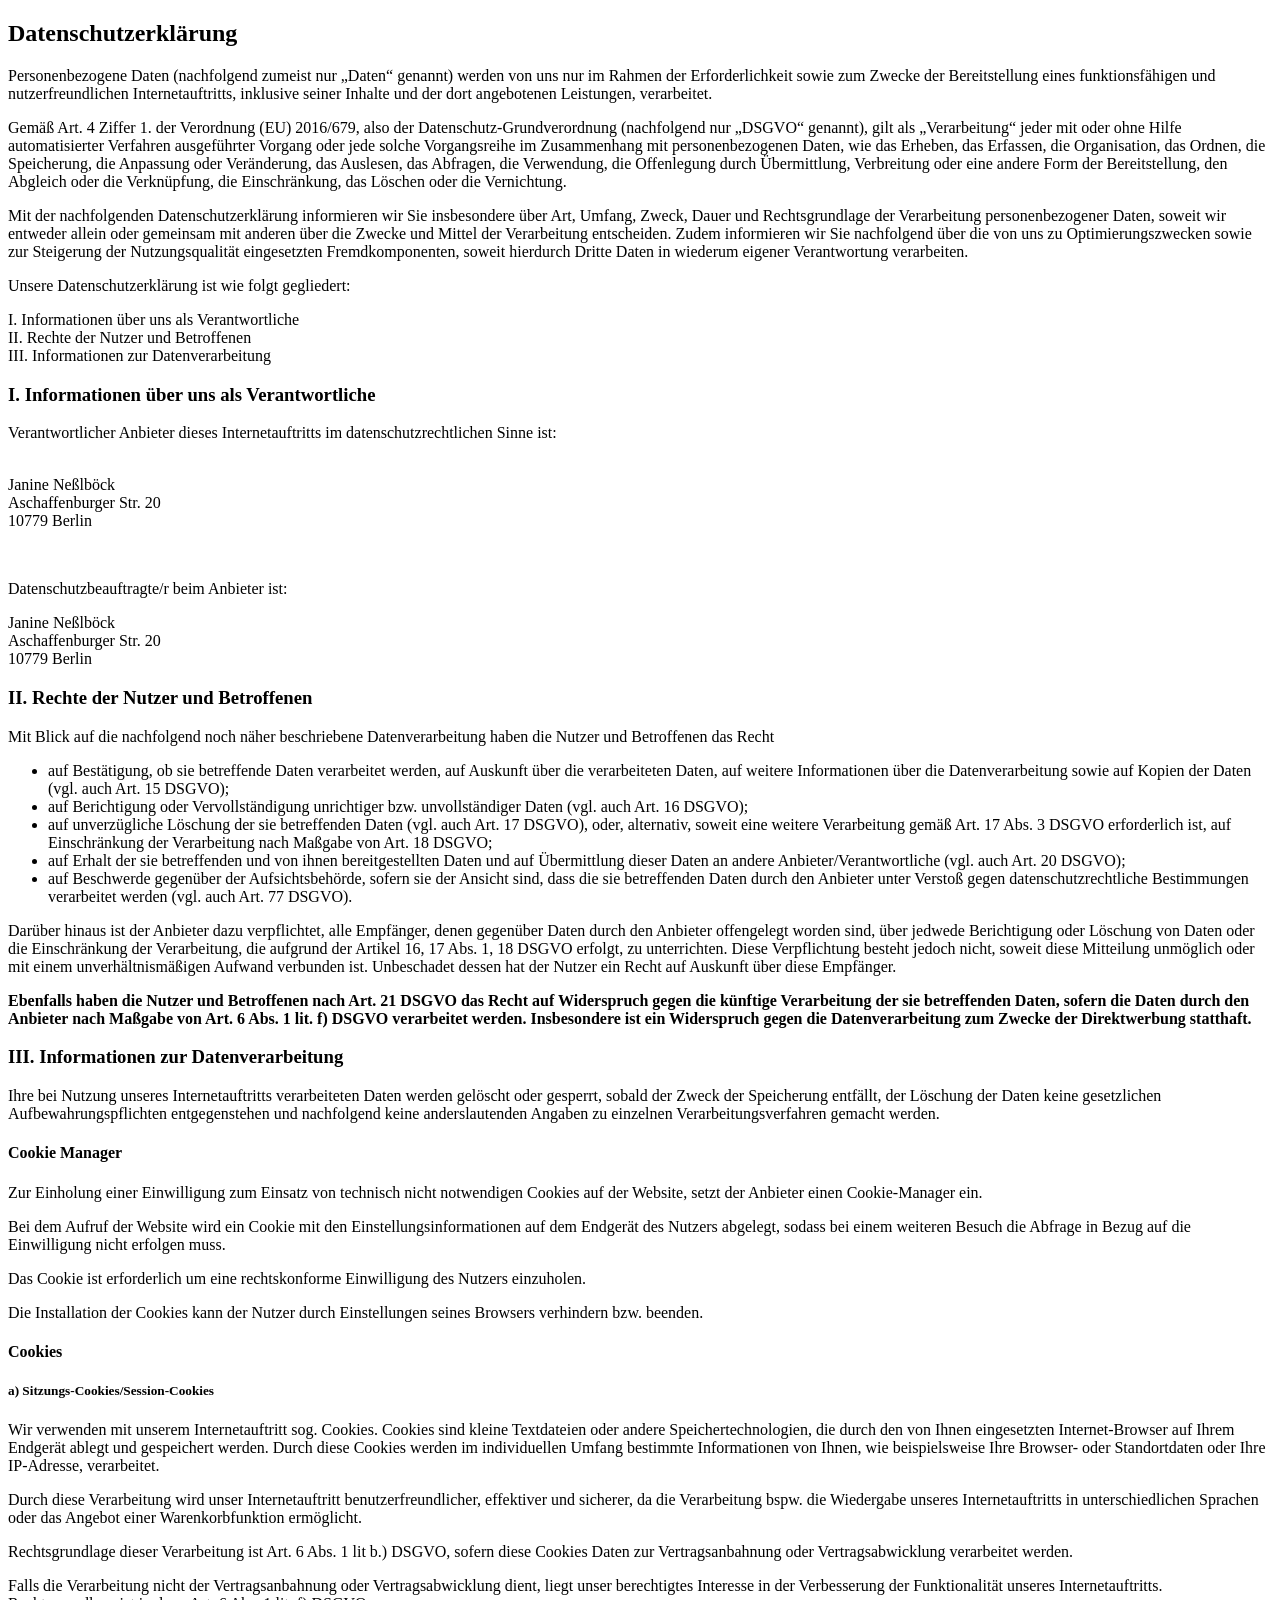
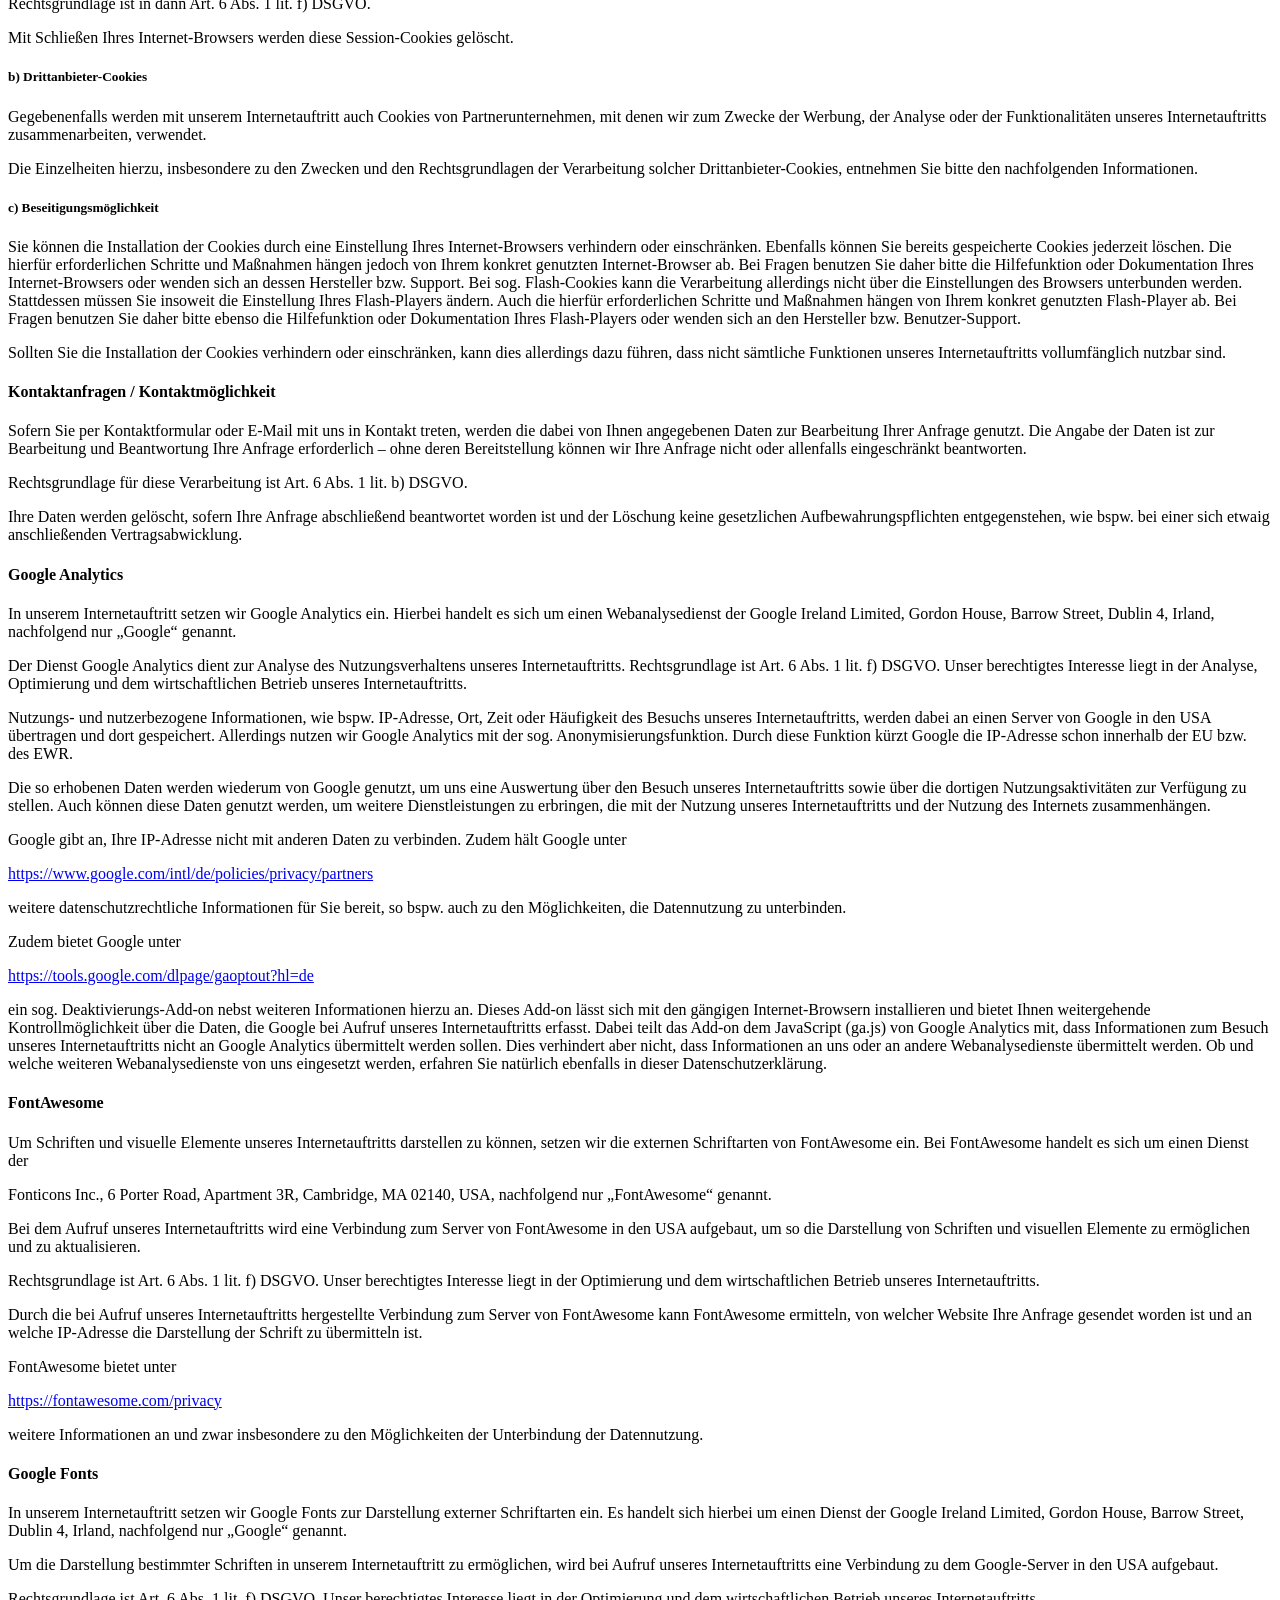
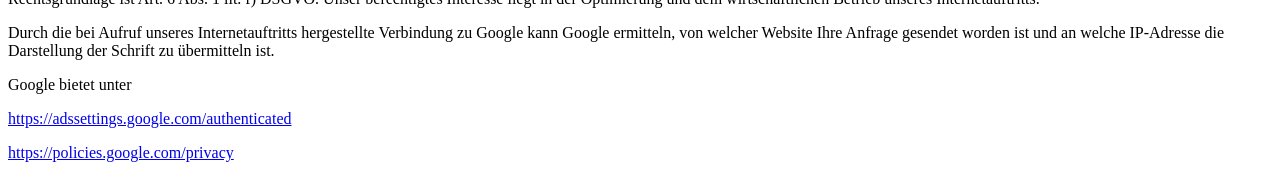
==== commit 9e0ec9fe: "Update datenschutz 4.html" ====
--- a/datenschutz.html
+++ b/datenschutz.html
@@ -21,6 +21,6 @@
       <p>Personenbezogene Daten (nachfolgend zumeist nur „Daten“ genannt) werden von uns nur im Rahmen der Erforderlichkeit sowie zum Zwecke der Bereitstellung eines funktionsfähigen und nutzerfreundlichen Internetauftritts, inklusive seiner Inhalte und der dort angebotenen Leistungen, verarbeitet.</p> 
       <p>Gemäß Art. 4 Ziffer 1. der Verordnung (EU) 2016/679, also der Datenschutz-Grundverordnung (nachfolgend nur „DSGVO“ genannt), gilt als „Verarbeitung“ jeder mit oder ohne Hilfe automatisierter Verfahren ausgeführter Vorgang oder jede solche Vorgangsreihe im Zusammenhang mit personenbezogenen Daten, wie das Erheben, das Erfassen, die Organisation, das Ordnen, die Speicherung, die Anpassung oder Veränderung, das Auslesen, das Abfragen, die Verwendung, die Offenlegung durch Übermittlung, Verbreitung oder eine andere Form der Bereitstellung, den Abgleich oder die Verknüpfung, die Einschränkung, das Löschen oder die Vernichtung.</p> <p>Mit der nachfolgenden Datenschutzerklärung informieren wir Sie insbesondere über Art, Umfang, Zweck, Dauer und Rechtsgrundlage der Verarbeitung personenbezogener Daten, soweit wir entweder allein oder gemeinsam mit anderen über die Zwecke und Mittel der Verarbeitung entscheiden. Zudem informieren wir Sie nachfolgend über die von uns zu Optimierungszwecken sowie zur Steigerung der Nutzungsqualität eingesetzten Fremdkomponenten, soweit hierdurch Dritte Daten in wiederum eigener Verantwortung verarbeiten.</p> <p>Unsere Datenschutzerklärung ist wie folgt gegliedert:</p> <p>I. Informationen über uns als Verantwortliche<br>II. Rechte der Nutzer und Betroffenen<br>III. Informationen zur Datenverarbeitung</p>
        <h3>I. Informationen über uns als Verantwortliche</h3> <p>Verantwortlicher Anbieter dieses Internetauftritts im datenschutzrechtlichen Sinne ist:</p> 
-       <br>Janine Neßlböck<br>Aschaffenburger Str. 20<br>10779 Berlin <p><br></p><p>Datenschutzbeauftragte/r beim Anbieter ist:</p> Janine Neßlböck<br><br> Aschaffenburger Str. 20<br>10779 Berlin <h3>II. Rechte der Nutzer und Betroffenen</h3> <p>Mit Blick auf die nachfolgend noch näher beschriebene Datenverarbeitung haben die Nutzer und Betroffenen das Recht</p> <ul> <li>auf Bestätigung, ob sie betreffende Daten verarbeitet werden, auf Auskunft über die verarbeiteten Daten, auf weitere Informationen über die Datenverarbeitung sowie auf Kopien der Daten (vgl. auch Art. 15 DSGVO);</li> <li>auf Berichtigung oder Vervollständigung unrichtiger bzw. unvollständiger Daten (vgl. auch Art. 16 DSGVO);</li> <li>auf unverzügliche Löschung der sie betreffenden Daten (vgl. auch Art. 17 DSGVO), oder, alternativ, soweit eine weitere Verarbeitung gemäß Art. 17 Abs. 3 DSGVO erforderlich ist, auf Einschränkung der Verarbeitung nach Maßgabe von Art. 18 DSGVO;</li> <li>auf Erhalt der sie betreffenden und von ihnen bereitgestellten Daten und auf Übermittlung dieser Daten an andere Anbieter/Verantwortliche (vgl. auch Art. 20 DSGVO);</li> <li>auf Beschwerde gegenüber der Aufsichtsbehörde, sofern sie der Ansicht sind, dass die sie betreffenden Daten durch den Anbieter unter Verstoß gegen datenschutzrechtliche Bestimmungen verarbeitet werden (vgl. auch Art. 77 DSGVO).</li> </ul> <p>Darüber hinaus ist der Anbieter dazu verpflichtet, alle Empfänger, denen gegenüber Daten durch den Anbieter offengelegt worden sind, über jedwede Berichtigung oder Löschung von Daten oder die Einschränkung der Verarbeitung, die aufgrund der Artikel 16, 17 Abs. 1, 18 DSGVO erfolgt, zu unterrichten. Diese Verpflichtung besteht jedoch nicht, soweit diese Mitteilung unmöglich oder mit einem unverhältnismäßigen Aufwand verbunden ist. Unbeschadet dessen hat der Nutzer ein Recht auf Auskunft über diese Empfänger.</p> <p><strong>Ebenfalls haben die Nutzer und Betroffenen nach Art. 21 DSGVO das Recht auf Widerspruch gegen die künftige Verarbeitung der sie betreffenden Daten, sofern die Daten durch den Anbieter nach Maßgabe von Art. 6 Abs. 1 lit. f) DSGVO verarbeitet werden. Insbesondere ist ein Widerspruch gegen die Datenverarbeitung zum Zwecke der Direktwerbung statthaft.</strong></p> <h3>III. Informationen zur Datenverarbeitung</h3> <p>Ihre bei Nutzung unseres Internetauftritts verarbeiteten Daten werden gelöscht oder gesperrt, sobald der Zweck der Speicherung entfällt, der Löschung der Daten keine gesetzlichen Aufbewahrungspflichten entgegenstehen und nachfolgend keine anderslautenden Angaben zu einzelnen Verarbeitungsverfahren gemacht werden.</p> <h4 class="jet-listing-dynamic-field__content">Cookie Manager </h4><p>Zur Einholung einer Einwilligung zum Einsatz von technisch nicht notwendigen Cookies auf der Website, setzt der Anbieter einen Cookie-Manager ein.</p> <p>Bei dem Aufruf der Website wird ein Cookie mit den Einstellungsinformationen auf dem Endgerät des Nutzers abgelegt, sodass bei einem weiteren Besuch die Abfrage in Bezug auf die Einwilligung nicht erfolgen muss.</p> <p>Das Cookie ist erforderlich um eine rechtskonforme Einwilligung des Nutzers einzuholen.</p> <p>Die Installation der Cookies kann der Nutzer durch Einstellungen seines Browsers verhindern bzw. beenden.</p> <h4 class="jet-listing-dynamic-field__content">Cookies</h4><h5>a) Sitzungs-Cookies/Session-Cookies</h5> <p>Wir verwenden mit unserem Internetauftritt sog. Cookies. Cookies sind kleine Textdateien oder andere Speichertechnologien, die durch den von Ihnen eingesetzten Internet-Browser auf Ihrem Endgerät ablegt und gespeichert werden. Durch diese Cookies werden im individuellen Umfang bestimmte Informationen von Ihnen, wie beispielsweise Ihre Browser- oder Standortdaten oder Ihre IP-Adresse, verarbeitet.</p> <p>Durch diese Verarbeitung wird unser Internetauftritt benutzerfreundlicher, effektiver und sicherer, da die Verarbeitung bspw. die Wiedergabe unseres Internetauftritts in unterschiedlichen Sprachen oder das Angebot einer Warenkorbfunktion ermöglicht.</p> <p>Rechtsgrundlage dieser Verarbeitung ist Art. 6 Abs. 1 lit b.) DSGVO, sofern diese Cookies Daten zur Vertragsanbahnung oder Vertragsabwicklung verarbeitet werden.</p> <p>Falls die Verarbeitung nicht der Vertragsanbahnung oder Vertragsabwicklung dient, liegt unser berechtigtes Interesse in der Verbesserung der Funktionalität unseres Internetauftritts. Rechtsgrundlage ist in dann Art. 6 Abs. 1 lit. f) DSGVO.</p> <p>Mit Schließen Ihres Internet-Browsers werden diese Session-Cookies gelöscht.</p> <h5>b) Drittanbieter-Cookies</h5> <p>Gegebenenfalls werden mit unserem Internetauftritt auch Cookies von Partnerunternehmen, mit denen wir zum Zwecke der Werbung, der Analyse oder der Funktionalitäten unseres Internetauftritts zusammenarbeiten, verwendet.</p> <p>Die Einzelheiten hierzu, insbesondere zu den Zwecken und den Rechtsgrundlagen der Verarbeitung solcher Drittanbieter-Cookies, entnehmen Sie bitte den nachfolgenden Informationen.</p> <h5>c) Beseitigungsmöglichkeit</h5> <p>Sie können die Installation der Cookies durch eine Einstellung Ihres Internet-Browsers verhindern oder einschränken. Ebenfalls können Sie bereits gespeicherte Cookies jederzeit löschen. Die hierfür erforderlichen Schritte und Maßnahmen hängen jedoch von Ihrem konkret genutzten Internet-Browser ab. Bei Fragen benutzen Sie daher bitte die Hilfefunktion oder Dokumentation Ihres Internet-Browsers oder wenden sich an dessen Hersteller bzw. Support. Bei sog. Flash-Cookies kann die Verarbeitung allerdings nicht über die Einstellungen des Browsers unterbunden werden. Stattdessen müssen Sie insoweit die Einstellung Ihres Flash-Players ändern. Auch die hierfür erforderlichen Schritte und Maßnahmen hängen von Ihrem konkret genutzten Flash-Player ab. Bei Fragen benutzen Sie daher bitte ebenso die Hilfefunktion oder Dokumentation Ihres Flash-Players oder wenden sich an den Hersteller bzw. Benutzer-Support.</p> <p>Sollten Sie die Installation der Cookies verhindern oder einschränken, kann dies allerdings dazu führen, dass nicht sämtliche Funktionen unseres Internetauftritts vollumfänglich nutzbar sind.</p> <h4 class="jet-listing-dynamic-field__content">Kontaktanfragen / Kontaktmöglichkeit</h4><p>Sofern Sie per Kontaktformular oder E-Mail mit uns in Kontakt treten, werden die dabei von Ihnen angegebenen Daten zur Bearbeitung Ihrer Anfrage genutzt. Die Angabe der Daten ist zur Bearbeitung und Beantwortung Ihre Anfrage erforderlich – ohne deren Bereitstellung können wir Ihre Anfrage nicht oder allenfalls eingeschränkt beantworten.</p> <p>Rechtsgrundlage für diese Verarbeitung ist Art. 6 Abs. 1 lit. b) DSGVO.</p> <p>Ihre Daten werden gelöscht, sofern Ihre Anfrage abschließend beantwortet worden ist und der Löschung keine gesetzlichen Aufbewahrungspflichten entgegenstehen, wie bspw. bei einer sich etwaig anschließenden Vertragsabwicklung.</p> <h4 class="jet-listing-dynamic-field__content">Google Analytics</h4><p>In unserem Internetauftritt setzen wir Google Analytics ein. Hierbei handelt es sich um einen Webanalysedienst der Google Ireland Limited, Gordon House, Barrow Street, Dublin 4, Irland, nachfolgend nur „Google“ genannt.</p> <p>Der Dienst Google Analytics dient zur Analyse des Nutzungsverhaltens unseres Internetauftritts. Rechtsgrundlage ist Art. 6 Abs. 1 lit. f) DSGVO. Unser berechtigtes Interesse liegt in der Analyse, Optimierung und dem wirtschaftlichen Betrieb unseres Internetauftritts.</p> <p>Nutzungs- und nutzerbezogene Informationen, wie bspw. IP-Adresse, Ort, Zeit oder Häufigkeit des Besuchs unseres Internetauftritts, werden dabei an einen Server von Google in den USA übertragen und dort gespeichert. Allerdings nutzen wir Google Analytics mit der sog. Anonymisierungsfunktion. Durch diese Funktion kürzt Google die IP-Adresse schon innerhalb der EU bzw. des EWR.</p> <p>Die so erhobenen Daten werden wiederum von Google genutzt, um uns eine Auswertung über den Besuch unseres Internetauftritts sowie über die dortigen Nutzungsaktivitäten zur Verfügung zu stellen. Auch können diese Daten genutzt werden, um weitere Dienstleistungen zu erbringen, die mit der Nutzung unseres Internetauftritts und der Nutzung des Internets zusammenhängen.</p> <p>Google gibt an, Ihre IP-Adresse nicht mit anderen Daten zu verbinden. Zudem hält Google unter</p> <p><a href="https://www.google.com/intl/de/policies/privacy/partners" target="_blank" rel="noopener nofollow">https://www.google.com/intl/de/policies/privacy/partners</a></p> <p>weitere datenschutzrechtliche Informationen für Sie bereit, so bspw. auch zu den Möglichkeiten, die Datennutzung zu unterbinden.</p> <p>Zudem bietet Google unter</p> <p><a href="https://tools.google.com/dlpage/gaoptout?hl=de" target="_blank" rel="noopener nofollow">https://tools.google.com/dlpage/gaoptout?hl=de</a></p> <p>ein sog. Deaktivierungs-Add-on nebst weiteren Informationen hierzu an. Dieses Add-on lässt sich mit den gängigen Internet-Browsern installieren und bietet Ihnen weitergehende Kontrollmöglichkeit über die Daten, die Google bei Aufruf unseres Internetauftritts erfasst. Dabei teilt das Add-on dem JavaScript (ga.js) von Google Analytics mit, dass Informationen zum Besuch unseres Internetauftritts nicht an Google Analytics übermittelt werden sollen. Dies verhindert aber nicht, dass Informationen an uns oder an andere Webanalysedienste übermittelt werden. Ob und welche weiteren Webanalysedienste von uns eingesetzt werden, erfahren Sie natürlich ebenfalls in dieser Datenschutzerklärung.</p> <h4 class="jet-listing-dynamic-field__content">FontAwesome</h4><p>Um Schriften und visuelle Elemente unseres Internetauftritts darstellen zu können, setzen wir die externen Schriftarten von FontAwesome ein. Bei FontAwesome handelt es sich um einen Dienst der</p> <p>Fonticons Inc., 6 Porter Road, Apartment 3R, Cambridge, MA 02140, USA, nachfolgend nur „FontAwesome“ genannt.</p> <p>Bei dem Aufruf unseres Internetauftritts wird eine Verbindung zum Server von FontAwesome in den USA aufgebaut, um so die Darstellung von Schriften und visuellen Elemente zu ermöglichen und zu aktualisieren.</p> <p>Rechtsgrundlage ist Art. 6 Abs. 1 lit. f) DSGVO. Unser berechtigtes Interesse liegt in der Optimierung und dem wirtschaftlichen Betrieb unseres Internetauftritts.</p> <p>Durch die bei Aufruf unseres Internetauftritts hergestellte Verbindung zum Server von FontAwesome kann FontAwesome ermitteln, von welcher Website Ihre Anfrage gesendet worden ist und an welche IP-Adresse die Darstellung der Schrift zu übermitteln ist.</p> <p>FontAwesome bietet unter</p> <p><a href="https://fontawesome.com/privacy" target="_blank" rel="noopener nofollow">https://fontawesome.com/privacy</a></p> <p>weitere Informationen an und zwar insbesondere zu den Möglichkeiten der Unterbindung der Datennutzung.</p> <h4 class="jet-listing-dynamic-field__content">Google Fonts</h4><p>In unserem Internetauftritt setzen wir Google Fonts zur Darstellung externer Schriftarten ein. Es handelt sich hierbei um einen Dienst der Google Ireland Limited, Gordon House, Barrow Street, Dublin 4, Irland, nachfolgend nur „Google“ genannt.</p> <p>Um die Darstellung bestimmter Schriften in unserem Internetauftritt zu ermöglichen, wird bei Aufruf unseres Internetauftritts eine Verbindung zu dem Google-Server in den USA aufgebaut.</p> <p>Rechtsgrundlage ist Art. 6 Abs. 1 lit. f) DSGVO. Unser berechtigtes Interesse liegt in der Optimierung und dem wirtschaftlichen Betrieb unseres Internetauftritts.</p> <p>Durch die bei Aufruf unseres Internetauftritts hergestellte Verbindung zu Google kann Google ermitteln, von welcher Website Ihre Anfrage gesendet worden ist und an welche IP-Adresse die Darstellung der Schrift zu übermitteln ist.</p> <p>Google bietet unter</p> <p><a href="https://adssettings.google.com/authenticated" target="_blank" rel="noopener nofollow">https://adssettings.google.com/authenticated</a></p> <p><a href="https://policies.google.com/privacy" target="_blank" rel="noopener nofollow">https://policies.google.com/privacy</a></p> 
+       <br>Janine Neßlböck<br>Aschaffenburger Str. 20<br>10779 Berlin <p><br></p><p>Datenschutzbeauftragte/r beim Anbieter ist:</p> Janine Neßlböck<br>Aschaffenburger Str. 20<br>10779 Berlin <h3>II. Rechte der Nutzer und Betroffenen</h3> <p>Mit Blick auf die nachfolgend noch näher beschriebene Datenverarbeitung haben die Nutzer und Betroffenen das Recht</p> <ul> <li>auf Bestätigung, ob sie betreffende Daten verarbeitet werden, auf Auskunft über die verarbeiteten Daten, auf weitere Informationen über die Datenverarbeitung sowie auf Kopien der Daten (vgl. auch Art. 15 DSGVO);</li> <li>auf Berichtigung oder Vervollständigung unrichtiger bzw. unvollständiger Daten (vgl. auch Art. 16 DSGVO);</li> <li>auf unverzügliche Löschung der sie betreffenden Daten (vgl. auch Art. 17 DSGVO), oder, alternativ, soweit eine weitere Verarbeitung gemäß Art. 17 Abs. 3 DSGVO erforderlich ist, auf Einschränkung der Verarbeitung nach Maßgabe von Art. 18 DSGVO;</li> <li>auf Erhalt der sie betreffenden und von ihnen bereitgestellten Daten und auf Übermittlung dieser Daten an andere Anbieter/Verantwortliche (vgl. auch Art. 20 DSGVO);</li> <li>auf Beschwerde gegenüber der Aufsichtsbehörde, sofern sie der Ansicht sind, dass die sie betreffenden Daten durch den Anbieter unter Verstoß gegen datenschutzrechtliche Bestimmungen verarbeitet werden (vgl. auch Art. 77 DSGVO).</li> </ul> <p>Darüber hinaus ist der Anbieter dazu verpflichtet, alle Empfänger, denen gegenüber Daten durch den Anbieter offengelegt worden sind, über jedwede Berichtigung oder Löschung von Daten oder die Einschränkung der Verarbeitung, die aufgrund der Artikel 16, 17 Abs. 1, 18 DSGVO erfolgt, zu unterrichten. Diese Verpflichtung besteht jedoch nicht, soweit diese Mitteilung unmöglich oder mit einem unverhältnismäßigen Aufwand verbunden ist. Unbeschadet dessen hat der Nutzer ein Recht auf Auskunft über diese Empfänger.</p> <p><strong>Ebenfalls haben die Nutzer und Betroffenen nach Art. 21 DSGVO das Recht auf Widerspruch gegen die künftige Verarbeitung der sie betreffenden Daten, sofern die Daten durch den Anbieter nach Maßgabe von Art. 6 Abs. 1 lit. f) DSGVO verarbeitet werden. Insbesondere ist ein Widerspruch gegen die Datenverarbeitung zum Zwecke der Direktwerbung statthaft.</strong></p> <h3>III. Informationen zur Datenverarbeitung</h3> <p>Ihre bei Nutzung unseres Internetauftritts verarbeiteten Daten werden gelöscht oder gesperrt, sobald der Zweck der Speicherung entfällt, der Löschung der Daten keine gesetzlichen Aufbewahrungspflichten entgegenstehen und nachfolgend keine anderslautenden Angaben zu einzelnen Verarbeitungsverfahren gemacht werden.</p> <h4 class="jet-listing-dynamic-field__content">Cookie Manager </h4><p>Zur Einholung einer Einwilligung zum Einsatz von technisch nicht notwendigen Cookies auf der Website, setzt der Anbieter einen Cookie-Manager ein.</p> <p>Bei dem Aufruf der Website wird ein Cookie mit den Einstellungsinformationen auf dem Endgerät des Nutzers abgelegt, sodass bei einem weiteren Besuch die Abfrage in Bezug auf die Einwilligung nicht erfolgen muss.</p> <p>Das Cookie ist erforderlich um eine rechtskonforme Einwilligung des Nutzers einzuholen.</p> <p>Die Installation der Cookies kann der Nutzer durch Einstellungen seines Browsers verhindern bzw. beenden.</p> <h4 class="jet-listing-dynamic-field__content">Cookies</h4><h5>a) Sitzungs-Cookies/Session-Cookies</h5> <p>Wir verwenden mit unserem Internetauftritt sog. Cookies. Cookies sind kleine Textdateien oder andere Speichertechnologien, die durch den von Ihnen eingesetzten Internet-Browser auf Ihrem Endgerät ablegt und gespeichert werden. Durch diese Cookies werden im individuellen Umfang bestimmte Informationen von Ihnen, wie beispielsweise Ihre Browser- oder Standortdaten oder Ihre IP-Adresse, verarbeitet.</p> <p>Durch diese Verarbeitung wird unser Internetauftritt benutzerfreundlicher, effektiver und sicherer, da die Verarbeitung bspw. die Wiedergabe unseres Internetauftritts in unterschiedlichen Sprachen oder das Angebot einer Warenkorbfunktion ermöglicht.</p> <p>Rechtsgrundlage dieser Verarbeitung ist Art. 6 Abs. 1 lit b.) DSGVO, sofern diese Cookies Daten zur Vertragsanbahnung oder Vertragsabwicklung verarbeitet werden.</p> <p>Falls die Verarbeitung nicht der Vertragsanbahnung oder Vertragsabwicklung dient, liegt unser berechtigtes Interesse in der Verbesserung der Funktionalität unseres Internetauftritts. Rechtsgrundlage ist in dann Art. 6 Abs. 1 lit. f) DSGVO.</p> <p>Mit Schließen Ihres Internet-Browsers werden diese Session-Cookies gelöscht.</p> <h5>b) Drittanbieter-Cookies</h5> <p>Gegebenenfalls werden mit unserem Internetauftritt auch Cookies von Partnerunternehmen, mit denen wir zum Zwecke der Werbung, der Analyse oder der Funktionalitäten unseres Internetauftritts zusammenarbeiten, verwendet.</p> <p>Die Einzelheiten hierzu, insbesondere zu den Zwecken und den Rechtsgrundlagen der Verarbeitung solcher Drittanbieter-Cookies, entnehmen Sie bitte den nachfolgenden Informationen.</p> <h5>c) Beseitigungsmöglichkeit</h5> <p>Sie können die Installation der Cookies durch eine Einstellung Ihres Internet-Browsers verhindern oder einschränken. Ebenfalls können Sie bereits gespeicherte Cookies jederzeit löschen. Die hierfür erforderlichen Schritte und Maßnahmen hängen jedoch von Ihrem konkret genutzten Internet-Browser ab. Bei Fragen benutzen Sie daher bitte die Hilfefunktion oder Dokumentation Ihres Internet-Browsers oder wenden sich an dessen Hersteller bzw. Support. Bei sog. Flash-Cookies kann die Verarbeitung allerdings nicht über die Einstellungen des Browsers unterbunden werden. Stattdessen müssen Sie insoweit die Einstellung Ihres Flash-Players ändern. Auch die hierfür erforderlichen Schritte und Maßnahmen hängen von Ihrem konkret genutzten Flash-Player ab. Bei Fragen benutzen Sie daher bitte ebenso die Hilfefunktion oder Dokumentation Ihres Flash-Players oder wenden sich an den Hersteller bzw. Benutzer-Support.</p> <p>Sollten Sie die Installation der Cookies verhindern oder einschränken, kann dies allerdings dazu führen, dass nicht sämtliche Funktionen unseres Internetauftritts vollumfänglich nutzbar sind.</p> <h4 class="jet-listing-dynamic-field__content">Kontaktanfragen / Kontaktmöglichkeit</h4><p>Sofern Sie per Kontaktformular oder E-Mail mit uns in Kontakt treten, werden die dabei von Ihnen angegebenen Daten zur Bearbeitung Ihrer Anfrage genutzt. Die Angabe der Daten ist zur Bearbeitung und Beantwortung Ihre Anfrage erforderlich – ohne deren Bereitstellung können wir Ihre Anfrage nicht oder allenfalls eingeschränkt beantworten.</p> <p>Rechtsgrundlage für diese Verarbeitung ist Art. 6 Abs. 1 lit. b) DSGVO.</p> <p>Ihre Daten werden gelöscht, sofern Ihre Anfrage abschließend beantwortet worden ist und der Löschung keine gesetzlichen Aufbewahrungspflichten entgegenstehen, wie bspw. bei einer sich etwaig anschließenden Vertragsabwicklung.</p> <h4 class="jet-listing-dynamic-field__content">Google Analytics</h4><p>In unserem Internetauftritt setzen wir Google Analytics ein. Hierbei handelt es sich um einen Webanalysedienst der Google Ireland Limited, Gordon House, Barrow Street, Dublin 4, Irland, nachfolgend nur „Google“ genannt.</p> <p>Der Dienst Google Analytics dient zur Analyse des Nutzungsverhaltens unseres Internetauftritts. Rechtsgrundlage ist Art. 6 Abs. 1 lit. f) DSGVO. Unser berechtigtes Interesse liegt in der Analyse, Optimierung und dem wirtschaftlichen Betrieb unseres Internetauftritts.</p> <p>Nutzungs- und nutzerbezogene Informationen, wie bspw. IP-Adresse, Ort, Zeit oder Häufigkeit des Besuchs unseres Internetauftritts, werden dabei an einen Server von Google in den USA übertragen und dort gespeichert. Allerdings nutzen wir Google Analytics mit der sog. Anonymisierungsfunktion. Durch diese Funktion kürzt Google die IP-Adresse schon innerhalb der EU bzw. des EWR.</p> <p>Die so erhobenen Daten werden wiederum von Google genutzt, um uns eine Auswertung über den Besuch unseres Internetauftritts sowie über die dortigen Nutzungsaktivitäten zur Verfügung zu stellen. Auch können diese Daten genutzt werden, um weitere Dienstleistungen zu erbringen, die mit der Nutzung unseres Internetauftritts und der Nutzung des Internets zusammenhängen.</p> <p>Google gibt an, Ihre IP-Adresse nicht mit anderen Daten zu verbinden. Zudem hält Google unter</p> <p><a href="https://www.google.com/intl/de/policies/privacy/partners" target="_blank" rel="noopener nofollow">https://www.google.com/intl/de/policies/privacy/partners</a></p> <p>weitere datenschutzrechtliche Informationen für Sie bereit, so bspw. auch zu den Möglichkeiten, die Datennutzung zu unterbinden.</p> <p>Zudem bietet Google unter</p> <p><a href="https://tools.google.com/dlpage/gaoptout?hl=de" target="_blank" rel="noopener nofollow">https://tools.google.com/dlpage/gaoptout?hl=de</a></p> <p>ein sog. Deaktivierungs-Add-on nebst weiteren Informationen hierzu an. Dieses Add-on lässt sich mit den gängigen Internet-Browsern installieren und bietet Ihnen weitergehende Kontrollmöglichkeit über die Daten, die Google bei Aufruf unseres Internetauftritts erfasst. Dabei teilt das Add-on dem JavaScript (ga.js) von Google Analytics mit, dass Informationen zum Besuch unseres Internetauftritts nicht an Google Analytics übermittelt werden sollen. Dies verhindert aber nicht, dass Informationen an uns oder an andere Webanalysedienste übermittelt werden. Ob und welche weiteren Webanalysedienste von uns eingesetzt werden, erfahren Sie natürlich ebenfalls in dieser Datenschutzerklärung.</p> <h4 class="jet-listing-dynamic-field__content">FontAwesome</h4><p>Um Schriften und visuelle Elemente unseres Internetauftritts darstellen zu können, setzen wir die externen Schriftarten von FontAwesome ein. Bei FontAwesome handelt es sich um einen Dienst der</p> <p>Fonticons Inc., 6 Porter Road, Apartment 3R, Cambridge, MA 02140, USA, nachfolgend nur „FontAwesome“ genannt.</p> <p>Bei dem Aufruf unseres Internetauftritts wird eine Verbindung zum Server von FontAwesome in den USA aufgebaut, um so die Darstellung von Schriften und visuellen Elemente zu ermöglichen und zu aktualisieren.</p> <p>Rechtsgrundlage ist Art. 6 Abs. 1 lit. f) DSGVO. Unser berechtigtes Interesse liegt in der Optimierung und dem wirtschaftlichen Betrieb unseres Internetauftritts.</p> <p>Durch die bei Aufruf unseres Internetauftritts hergestellte Verbindung zum Server von FontAwesome kann FontAwesome ermitteln, von welcher Website Ihre Anfrage gesendet worden ist und an welche IP-Adresse die Darstellung der Schrift zu übermitteln ist.</p> <p>FontAwesome bietet unter</p> <p><a href="https://fontawesome.com/privacy" target="_blank" rel="noopener nofollow">https://fontawesome.com/privacy</a></p> <p>weitere Informationen an und zwar insbesondere zu den Möglichkeiten der Unterbindung der Datennutzung.</p> <h4 class="jet-listing-dynamic-field__content">Google Fonts</h4><p>In unserem Internetauftritt setzen wir Google Fonts zur Darstellung externer Schriftarten ein. Es handelt sich hierbei um einen Dienst der Google Ireland Limited, Gordon House, Barrow Street, Dublin 4, Irland, nachfolgend nur „Google“ genannt.</p> <p>Um die Darstellung bestimmter Schriften in unserem Internetauftritt zu ermöglichen, wird bei Aufruf unseres Internetauftritts eine Verbindung zu dem Google-Server in den USA aufgebaut.</p> <p>Rechtsgrundlage ist Art. 6 Abs. 1 lit. f) DSGVO. Unser berechtigtes Interesse liegt in der Optimierung und dem wirtschaftlichen Betrieb unseres Internetauftritts.</p> <p>Durch die bei Aufruf unseres Internetauftritts hergestellte Verbindung zu Google kann Google ermitteln, von welcher Website Ihre Anfrage gesendet worden ist und an welche IP-Adresse die Darstellung der Schrift zu übermitteln ist.</p> <p>Google bietet unter</p> <p><a href="https://adssettings.google.com/authenticated" target="_blank" rel="noopener nofollow">https://adssettings.google.com/authenticated</a></p> <p><a href="https://policies.google.com/privacy" target="_blank" rel="noopener nofollow">https://policies.google.com/privacy</a></p> 
 </body>
 </html>
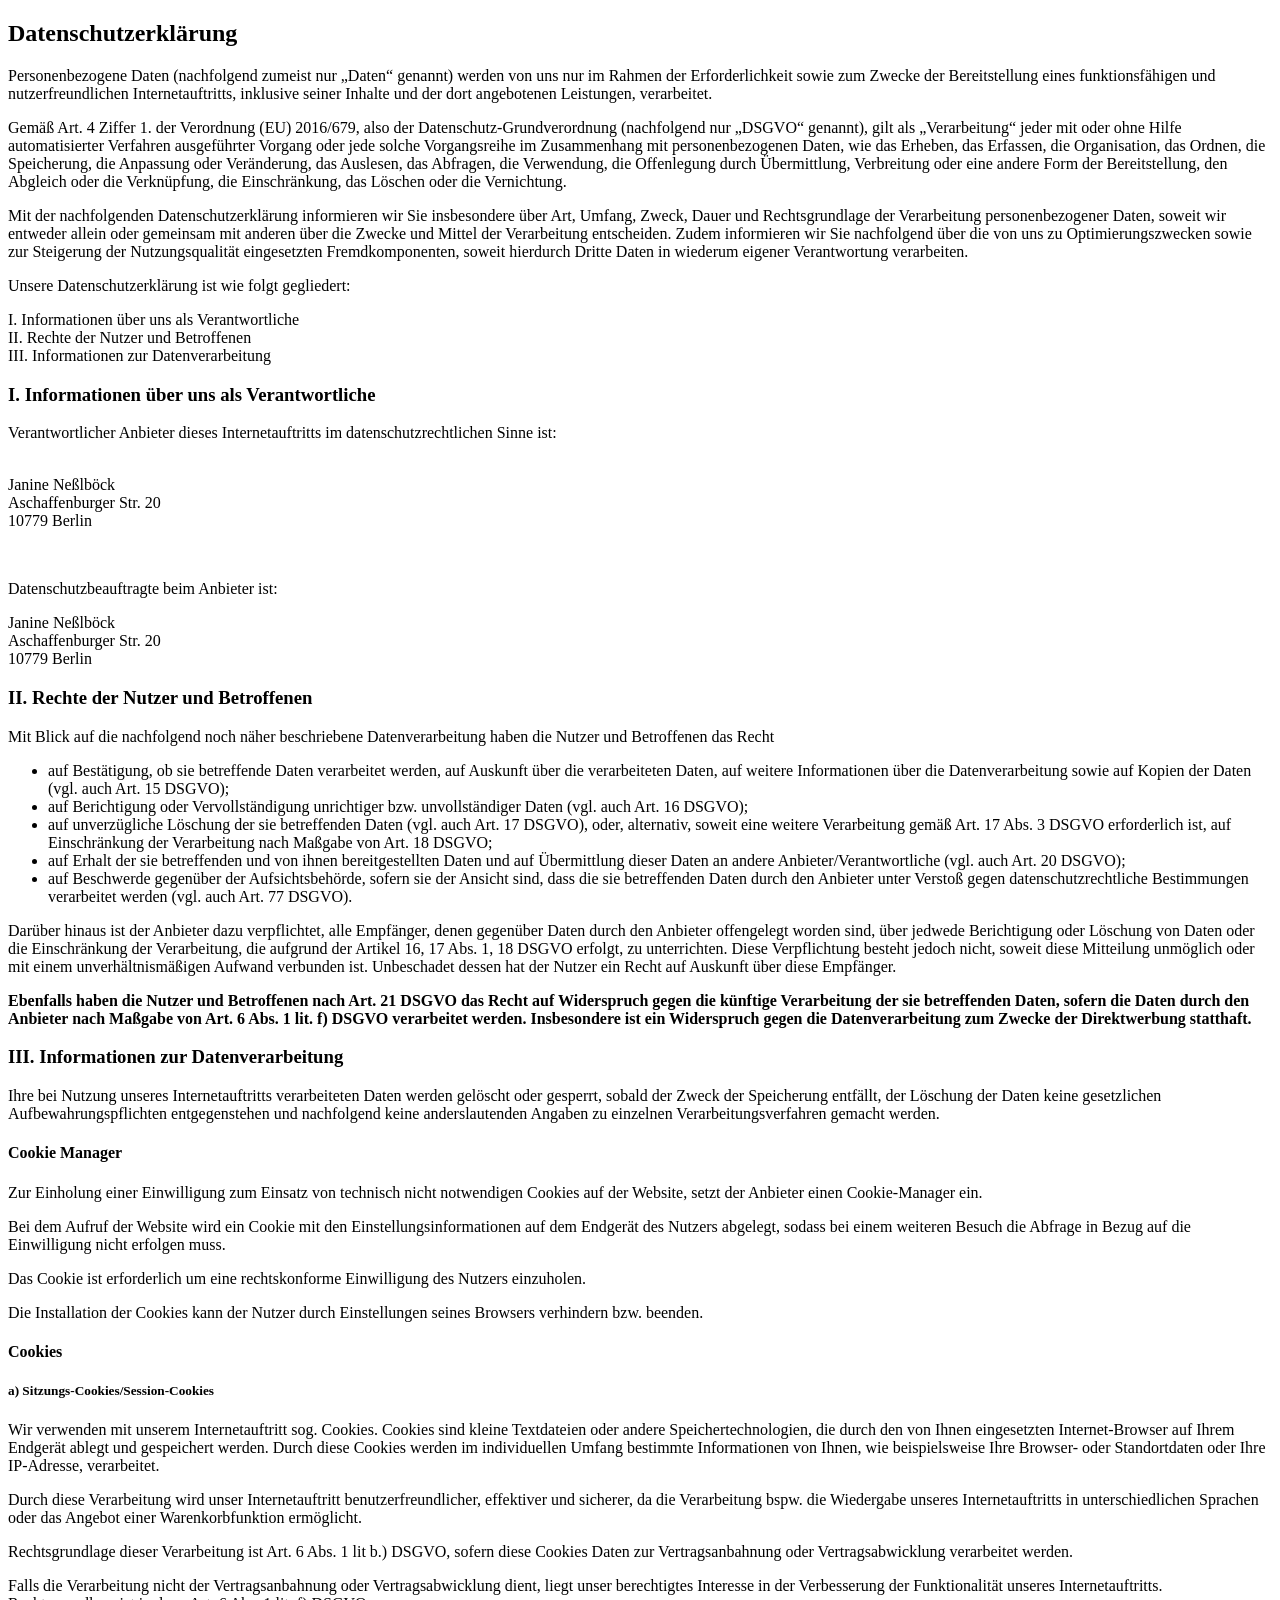
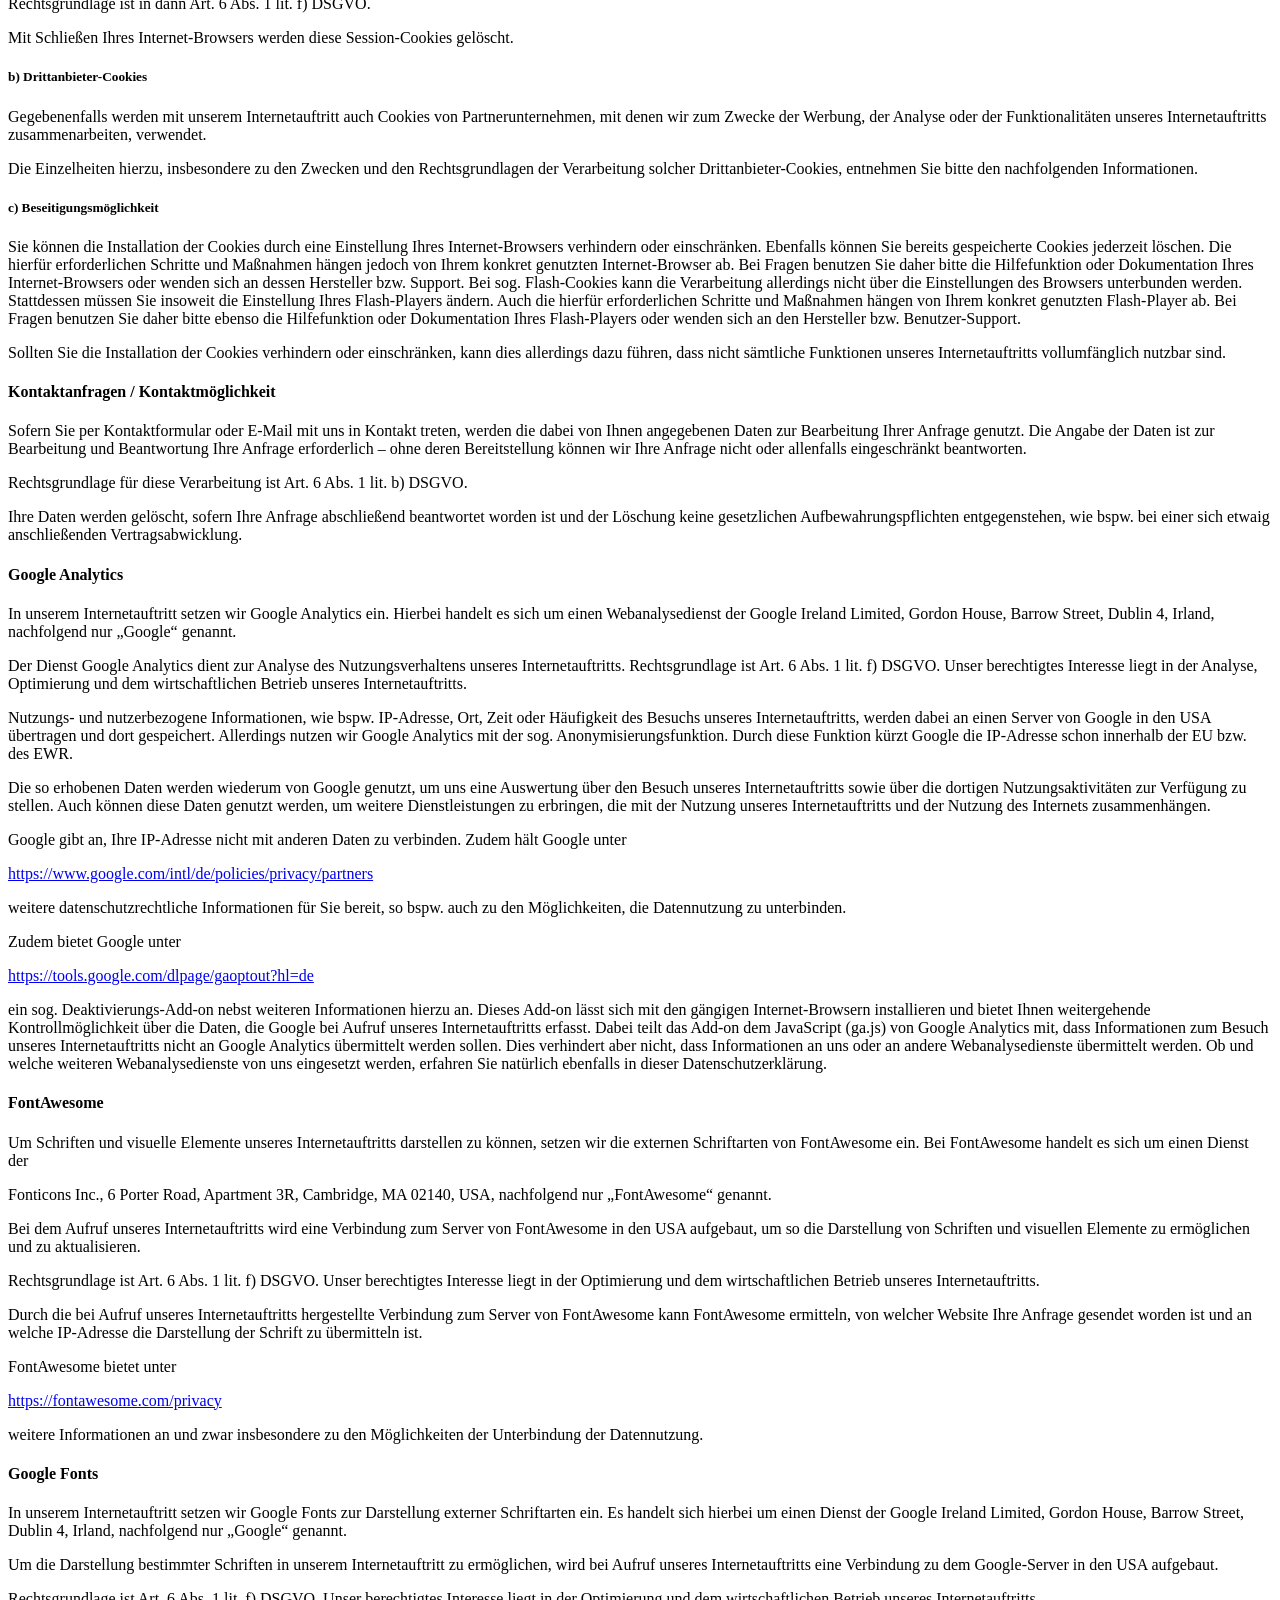
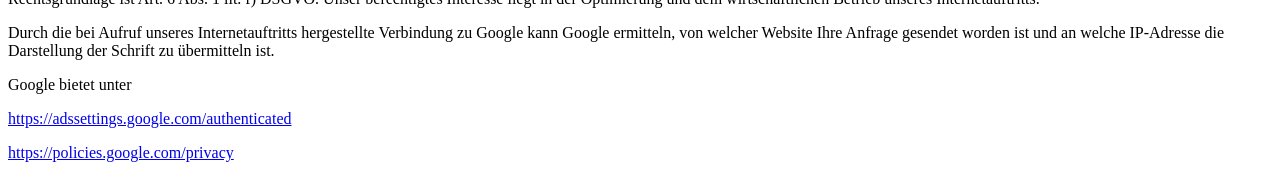
==== commit 5f60c97e: "Update datenschutz 5.html" ====
--- a/datenschutz.html
+++ b/datenschutz.html
@@ -21,6 +21,6 @@
       <p>Personenbezogene Daten (nachfolgend zumeist nur „Daten“ genannt) werden von uns nur im Rahmen der Erforderlichkeit sowie zum Zwecke der Bereitstellung eines funktionsfähigen und nutzerfreundlichen Internetauftritts, inklusive seiner Inhalte und der dort angebotenen Leistungen, verarbeitet.</p> 
       <p>Gemäß Art. 4 Ziffer 1. der Verordnung (EU) 2016/679, also der Datenschutz-Grundverordnung (nachfolgend nur „DSGVO“ genannt), gilt als „Verarbeitung“ jeder mit oder ohne Hilfe automatisierter Verfahren ausgeführter Vorgang oder jede solche Vorgangsreihe im Zusammenhang mit personenbezogenen Daten, wie das Erheben, das Erfassen, die Organisation, das Ordnen, die Speicherung, die Anpassung oder Veränderung, das Auslesen, das Abfragen, die Verwendung, die Offenlegung durch Übermittlung, Verbreitung oder eine andere Form der Bereitstellung, den Abgleich oder die Verknüpfung, die Einschränkung, das Löschen oder die Vernichtung.</p> <p>Mit der nachfolgenden Datenschutzerklärung informieren wir Sie insbesondere über Art, Umfang, Zweck, Dauer und Rechtsgrundlage der Verarbeitung personenbezogener Daten, soweit wir entweder allein oder gemeinsam mit anderen über die Zwecke und Mittel der Verarbeitung entscheiden. Zudem informieren wir Sie nachfolgend über die von uns zu Optimierungszwecken sowie zur Steigerung der Nutzungsqualität eingesetzten Fremdkomponenten, soweit hierdurch Dritte Daten in wiederum eigener Verantwortung verarbeiten.</p> <p>Unsere Datenschutzerklärung ist wie folgt gegliedert:</p> <p>I. Informationen über uns als Verantwortliche<br>II. Rechte der Nutzer und Betroffenen<br>III. Informationen zur Datenverarbeitung</p>
        <h3>I. Informationen über uns als Verantwortliche</h3> <p>Verantwortlicher Anbieter dieses Internetauftritts im datenschutzrechtlichen Sinne ist:</p> 
-       <br>Janine Neßlböck<br>Aschaffenburger Str. 20<br>10779 Berlin <p><br></p><p>Datenschutzbeauftragte/r beim Anbieter ist:</p> Janine Neßlböck<br>Aschaffenburger Str. 20<br>10779 Berlin <h3>II. Rechte der Nutzer und Betroffenen</h3> <p>Mit Blick auf die nachfolgend noch näher beschriebene Datenverarbeitung haben die Nutzer und Betroffenen das Recht</p> <ul> <li>auf Bestätigung, ob sie betreffende Daten verarbeitet werden, auf Auskunft über die verarbeiteten Daten, auf weitere Informationen über die Datenverarbeitung sowie auf Kopien der Daten (vgl. auch Art. 15 DSGVO);</li> <li>auf Berichtigung oder Vervollständigung unrichtiger bzw. unvollständiger Daten (vgl. auch Art. 16 DSGVO);</li> <li>auf unverzügliche Löschung der sie betreffenden Daten (vgl. auch Art. 17 DSGVO), oder, alternativ, soweit eine weitere Verarbeitung gemäß Art. 17 Abs. 3 DSGVO erforderlich ist, auf Einschränkung der Verarbeitung nach Maßgabe von Art. 18 DSGVO;</li> <li>auf Erhalt der sie betreffenden und von ihnen bereitgestellten Daten und auf Übermittlung dieser Daten an andere Anbieter/Verantwortliche (vgl. auch Art. 20 DSGVO);</li> <li>auf Beschwerde gegenüber der Aufsichtsbehörde, sofern sie der Ansicht sind, dass die sie betreffenden Daten durch den Anbieter unter Verstoß gegen datenschutzrechtliche Bestimmungen verarbeitet werden (vgl. auch Art. 77 DSGVO).</li> </ul> <p>Darüber hinaus ist der Anbieter dazu verpflichtet, alle Empfänger, denen gegenüber Daten durch den Anbieter offengelegt worden sind, über jedwede Berichtigung oder Löschung von Daten oder die Einschränkung der Verarbeitung, die aufgrund der Artikel 16, 17 Abs. 1, 18 DSGVO erfolgt, zu unterrichten. Diese Verpflichtung besteht jedoch nicht, soweit diese Mitteilung unmöglich oder mit einem unverhältnismäßigen Aufwand verbunden ist. Unbeschadet dessen hat der Nutzer ein Recht auf Auskunft über diese Empfänger.</p> <p><strong>Ebenfalls haben die Nutzer und Betroffenen nach Art. 21 DSGVO das Recht auf Widerspruch gegen die künftige Verarbeitung der sie betreffenden Daten, sofern die Daten durch den Anbieter nach Maßgabe von Art. 6 Abs. 1 lit. f) DSGVO verarbeitet werden. Insbesondere ist ein Widerspruch gegen die Datenverarbeitung zum Zwecke der Direktwerbung statthaft.</strong></p> <h3>III. Informationen zur Datenverarbeitung</h3> <p>Ihre bei Nutzung unseres Internetauftritts verarbeiteten Daten werden gelöscht oder gesperrt, sobald der Zweck der Speicherung entfällt, der Löschung der Daten keine gesetzlichen Aufbewahrungspflichten entgegenstehen und nachfolgend keine anderslautenden Angaben zu einzelnen Verarbeitungsverfahren gemacht werden.</p> <h4 class="jet-listing-dynamic-field__content">Cookie Manager </h4><p>Zur Einholung einer Einwilligung zum Einsatz von technisch nicht notwendigen Cookies auf der Website, setzt der Anbieter einen Cookie-Manager ein.</p> <p>Bei dem Aufruf der Website wird ein Cookie mit den Einstellungsinformationen auf dem Endgerät des Nutzers abgelegt, sodass bei einem weiteren Besuch die Abfrage in Bezug auf die Einwilligung nicht erfolgen muss.</p> <p>Das Cookie ist erforderlich um eine rechtskonforme Einwilligung des Nutzers einzuholen.</p> <p>Die Installation der Cookies kann der Nutzer durch Einstellungen seines Browsers verhindern bzw. beenden.</p> <h4 class="jet-listing-dynamic-field__content">Cookies</h4><h5>a) Sitzungs-Cookies/Session-Cookies</h5> <p>Wir verwenden mit unserem Internetauftritt sog. Cookies. Cookies sind kleine Textdateien oder andere Speichertechnologien, die durch den von Ihnen eingesetzten Internet-Browser auf Ihrem Endgerät ablegt und gespeichert werden. Durch diese Cookies werden im individuellen Umfang bestimmte Informationen von Ihnen, wie beispielsweise Ihre Browser- oder Standortdaten oder Ihre IP-Adresse, verarbeitet.</p> <p>Durch diese Verarbeitung wird unser Internetauftritt benutzerfreundlicher, effektiver und sicherer, da die Verarbeitung bspw. die Wiedergabe unseres Internetauftritts in unterschiedlichen Sprachen oder das Angebot einer Warenkorbfunktion ermöglicht.</p> <p>Rechtsgrundlage dieser Verarbeitung ist Art. 6 Abs. 1 lit b.) DSGVO, sofern diese Cookies Daten zur Vertragsanbahnung oder Vertragsabwicklung verarbeitet werden.</p> <p>Falls die Verarbeitung nicht der Vertragsanbahnung oder Vertragsabwicklung dient, liegt unser berechtigtes Interesse in der Verbesserung der Funktionalität unseres Internetauftritts. Rechtsgrundlage ist in dann Art. 6 Abs. 1 lit. f) DSGVO.</p> <p>Mit Schließen Ihres Internet-Browsers werden diese Session-Cookies gelöscht.</p> <h5>b) Drittanbieter-Cookies</h5> <p>Gegebenenfalls werden mit unserem Internetauftritt auch Cookies von Partnerunternehmen, mit denen wir zum Zwecke der Werbung, der Analyse oder der Funktionalitäten unseres Internetauftritts zusammenarbeiten, verwendet.</p> <p>Die Einzelheiten hierzu, insbesondere zu den Zwecken und den Rechtsgrundlagen der Verarbeitung solcher Drittanbieter-Cookies, entnehmen Sie bitte den nachfolgenden Informationen.</p> <h5>c) Beseitigungsmöglichkeit</h5> <p>Sie können die Installation der Cookies durch eine Einstellung Ihres Internet-Browsers verhindern oder einschränken. Ebenfalls können Sie bereits gespeicherte Cookies jederzeit löschen. Die hierfür erforderlichen Schritte und Maßnahmen hängen jedoch von Ihrem konkret genutzten Internet-Browser ab. Bei Fragen benutzen Sie daher bitte die Hilfefunktion oder Dokumentation Ihres Internet-Browsers oder wenden sich an dessen Hersteller bzw. Support. Bei sog. Flash-Cookies kann die Verarbeitung allerdings nicht über die Einstellungen des Browsers unterbunden werden. Stattdessen müssen Sie insoweit die Einstellung Ihres Flash-Players ändern. Auch die hierfür erforderlichen Schritte und Maßnahmen hängen von Ihrem konkret genutzten Flash-Player ab. Bei Fragen benutzen Sie daher bitte ebenso die Hilfefunktion oder Dokumentation Ihres Flash-Players oder wenden sich an den Hersteller bzw. Benutzer-Support.</p> <p>Sollten Sie die Installation der Cookies verhindern oder einschränken, kann dies allerdings dazu führen, dass nicht sämtliche Funktionen unseres Internetauftritts vollumfänglich nutzbar sind.</p> <h4 class="jet-listing-dynamic-field__content">Kontaktanfragen / Kontaktmöglichkeit</h4><p>Sofern Sie per Kontaktformular oder E-Mail mit uns in Kontakt treten, werden die dabei von Ihnen angegebenen Daten zur Bearbeitung Ihrer Anfrage genutzt. Die Angabe der Daten ist zur Bearbeitung und Beantwortung Ihre Anfrage erforderlich – ohne deren Bereitstellung können wir Ihre Anfrage nicht oder allenfalls eingeschränkt beantworten.</p> <p>Rechtsgrundlage für diese Verarbeitung ist Art. 6 Abs. 1 lit. b) DSGVO.</p> <p>Ihre Daten werden gelöscht, sofern Ihre Anfrage abschließend beantwortet worden ist und der Löschung keine gesetzlichen Aufbewahrungspflichten entgegenstehen, wie bspw. bei einer sich etwaig anschließenden Vertragsabwicklung.</p> <h4 class="jet-listing-dynamic-field__content">Google Analytics</h4><p>In unserem Internetauftritt setzen wir Google Analytics ein. Hierbei handelt es sich um einen Webanalysedienst der Google Ireland Limited, Gordon House, Barrow Street, Dublin 4, Irland, nachfolgend nur „Google“ genannt.</p> <p>Der Dienst Google Analytics dient zur Analyse des Nutzungsverhaltens unseres Internetauftritts. Rechtsgrundlage ist Art. 6 Abs. 1 lit. f) DSGVO. Unser berechtigtes Interesse liegt in der Analyse, Optimierung und dem wirtschaftlichen Betrieb unseres Internetauftritts.</p> <p>Nutzungs- und nutzerbezogene Informationen, wie bspw. IP-Adresse, Ort, Zeit oder Häufigkeit des Besuchs unseres Internetauftritts, werden dabei an einen Server von Google in den USA übertragen und dort gespeichert. Allerdings nutzen wir Google Analytics mit der sog. Anonymisierungsfunktion. Durch diese Funktion kürzt Google die IP-Adresse schon innerhalb der EU bzw. des EWR.</p> <p>Die so erhobenen Daten werden wiederum von Google genutzt, um uns eine Auswertung über den Besuch unseres Internetauftritts sowie über die dortigen Nutzungsaktivitäten zur Verfügung zu stellen. Auch können diese Daten genutzt werden, um weitere Dienstleistungen zu erbringen, die mit der Nutzung unseres Internetauftritts und der Nutzung des Internets zusammenhängen.</p> <p>Google gibt an, Ihre IP-Adresse nicht mit anderen Daten zu verbinden. Zudem hält Google unter</p> <p><a href="https://www.google.com/intl/de/policies/privacy/partners" target="_blank" rel="noopener nofollow">https://www.google.com/intl/de/policies/privacy/partners</a></p> <p>weitere datenschutzrechtliche Informationen für Sie bereit, so bspw. auch zu den Möglichkeiten, die Datennutzung zu unterbinden.</p> <p>Zudem bietet Google unter</p> <p><a href="https://tools.google.com/dlpage/gaoptout?hl=de" target="_blank" rel="noopener nofollow">https://tools.google.com/dlpage/gaoptout?hl=de</a></p> <p>ein sog. Deaktivierungs-Add-on nebst weiteren Informationen hierzu an. Dieses Add-on lässt sich mit den gängigen Internet-Browsern installieren und bietet Ihnen weitergehende Kontrollmöglichkeit über die Daten, die Google bei Aufruf unseres Internetauftritts erfasst. Dabei teilt das Add-on dem JavaScript (ga.js) von Google Analytics mit, dass Informationen zum Besuch unseres Internetauftritts nicht an Google Analytics übermittelt werden sollen. Dies verhindert aber nicht, dass Informationen an uns oder an andere Webanalysedienste übermittelt werden. Ob und welche weiteren Webanalysedienste von uns eingesetzt werden, erfahren Sie natürlich ebenfalls in dieser Datenschutzerklärung.</p> <h4 class="jet-listing-dynamic-field__content">FontAwesome</h4><p>Um Schriften und visuelle Elemente unseres Internetauftritts darstellen zu können, setzen wir die externen Schriftarten von FontAwesome ein. Bei FontAwesome handelt es sich um einen Dienst der</p> <p>Fonticons Inc., 6 Porter Road, Apartment 3R, Cambridge, MA 02140, USA, nachfolgend nur „FontAwesome“ genannt.</p> <p>Bei dem Aufruf unseres Internetauftritts wird eine Verbindung zum Server von FontAwesome in den USA aufgebaut, um so die Darstellung von Schriften und visuellen Elemente zu ermöglichen und zu aktualisieren.</p> <p>Rechtsgrundlage ist Art. 6 Abs. 1 lit. f) DSGVO. Unser berechtigtes Interesse liegt in der Optimierung und dem wirtschaftlichen Betrieb unseres Internetauftritts.</p> <p>Durch die bei Aufruf unseres Internetauftritts hergestellte Verbindung zum Server von FontAwesome kann FontAwesome ermitteln, von welcher Website Ihre Anfrage gesendet worden ist und an welche IP-Adresse die Darstellung der Schrift zu übermitteln ist.</p> <p>FontAwesome bietet unter</p> <p><a href="https://fontawesome.com/privacy" target="_blank" rel="noopener nofollow">https://fontawesome.com/privacy</a></p> <p>weitere Informationen an und zwar insbesondere zu den Möglichkeiten der Unterbindung der Datennutzung.</p> <h4 class="jet-listing-dynamic-field__content">Google Fonts</h4><p>In unserem Internetauftritt setzen wir Google Fonts zur Darstellung externer Schriftarten ein. Es handelt sich hierbei um einen Dienst der Google Ireland Limited, Gordon House, Barrow Street, Dublin 4, Irland, nachfolgend nur „Google“ genannt.</p> <p>Um die Darstellung bestimmter Schriften in unserem Internetauftritt zu ermöglichen, wird bei Aufruf unseres Internetauftritts eine Verbindung zu dem Google-Server in den USA aufgebaut.</p> <p>Rechtsgrundlage ist Art. 6 Abs. 1 lit. f) DSGVO. Unser berechtigtes Interesse liegt in der Optimierung und dem wirtschaftlichen Betrieb unseres Internetauftritts.</p> <p>Durch die bei Aufruf unseres Internetauftritts hergestellte Verbindung zu Google kann Google ermitteln, von welcher Website Ihre Anfrage gesendet worden ist und an welche IP-Adresse die Darstellung der Schrift zu übermitteln ist.</p> <p>Google bietet unter</p> <p><a href="https://adssettings.google.com/authenticated" target="_blank" rel="noopener nofollow">https://adssettings.google.com/authenticated</a></p> <p><a href="https://policies.google.com/privacy" target="_blank" rel="noopener nofollow">https://policies.google.com/privacy</a></p> 
+       <br>Janine Neßlböck<br>Aschaffenburger Str. 20<br>10779 Berlin <p><br></p><p>Datenschutzbeauftragte beim Anbieter ist:</p> Janine Neßlböck<br>Aschaffenburger Str. 20<br>10779 Berlin <h3>II. Rechte der Nutzer und Betroffenen</h3> <p>Mit Blick auf die nachfolgend noch näher beschriebene Datenverarbeitung haben die Nutzer und Betroffenen das Recht</p> <ul> <li>auf Bestätigung, ob sie betreffende Daten verarbeitet werden, auf Auskunft über die verarbeiteten Daten, auf weitere Informationen über die Datenverarbeitung sowie auf Kopien der Daten (vgl. auch Art. 15 DSGVO);</li> <li>auf Berichtigung oder Vervollständigung unrichtiger bzw. unvollständiger Daten (vgl. auch Art. 16 DSGVO);</li> <li>auf unverzügliche Löschung der sie betreffenden Daten (vgl. auch Art. 17 DSGVO), oder, alternativ, soweit eine weitere Verarbeitung gemäß Art. 17 Abs. 3 DSGVO erforderlich ist, auf Einschränkung der Verarbeitung nach Maßgabe von Art. 18 DSGVO;</li> <li>auf Erhalt der sie betreffenden und von ihnen bereitgestellten Daten und auf Übermittlung dieser Daten an andere Anbieter/Verantwortliche (vgl. auch Art. 20 DSGVO);</li> <li>auf Beschwerde gegenüber der Aufsichtsbehörde, sofern sie der Ansicht sind, dass die sie betreffenden Daten durch den Anbieter unter Verstoß gegen datenschutzrechtliche Bestimmungen verarbeitet werden (vgl. auch Art. 77 DSGVO).</li> </ul> <p>Darüber hinaus ist der Anbieter dazu verpflichtet, alle Empfänger, denen gegenüber Daten durch den Anbieter offengelegt worden sind, über jedwede Berichtigung oder Löschung von Daten oder die Einschränkung der Verarbeitung, die aufgrund der Artikel 16, 17 Abs. 1, 18 DSGVO erfolgt, zu unterrichten. Diese Verpflichtung besteht jedoch nicht, soweit diese Mitteilung unmöglich oder mit einem unverhältnismäßigen Aufwand verbunden ist. Unbeschadet dessen hat der Nutzer ein Recht auf Auskunft über diese Empfänger.</p> <p><strong>Ebenfalls haben die Nutzer und Betroffenen nach Art. 21 DSGVO das Recht auf Widerspruch gegen die künftige Verarbeitung der sie betreffenden Daten, sofern die Daten durch den Anbieter nach Maßgabe von Art. 6 Abs. 1 lit. f) DSGVO verarbeitet werden. Insbesondere ist ein Widerspruch gegen die Datenverarbeitung zum Zwecke der Direktwerbung statthaft.</strong></p> <h3>III. Informationen zur Datenverarbeitung</h3> <p>Ihre bei Nutzung unseres Internetauftritts verarbeiteten Daten werden gelöscht oder gesperrt, sobald der Zweck der Speicherung entfällt, der Löschung der Daten keine gesetzlichen Aufbewahrungspflichten entgegenstehen und nachfolgend keine anderslautenden Angaben zu einzelnen Verarbeitungsverfahren gemacht werden.</p> <h4 class="jet-listing-dynamic-field__content">Cookie Manager </h4><p>Zur Einholung einer Einwilligung zum Einsatz von technisch nicht notwendigen Cookies auf der Website, setzt der Anbieter einen Cookie-Manager ein.</p> <p>Bei dem Aufruf der Website wird ein Cookie mit den Einstellungsinformationen auf dem Endgerät des Nutzers abgelegt, sodass bei einem weiteren Besuch die Abfrage in Bezug auf die Einwilligung nicht erfolgen muss.</p> <p>Das Cookie ist erforderlich um eine rechtskonforme Einwilligung des Nutzers einzuholen.</p> <p>Die Installation der Cookies kann der Nutzer durch Einstellungen seines Browsers verhindern bzw. beenden.</p> <h4 class="jet-listing-dynamic-field__content">Cookies</h4><h5>a) Sitzungs-Cookies/Session-Cookies</h5> <p>Wir verwenden mit unserem Internetauftritt sog. Cookies. Cookies sind kleine Textdateien oder andere Speichertechnologien, die durch den von Ihnen eingesetzten Internet-Browser auf Ihrem Endgerät ablegt und gespeichert werden. Durch diese Cookies werden im individuellen Umfang bestimmte Informationen von Ihnen, wie beispielsweise Ihre Browser- oder Standortdaten oder Ihre IP-Adresse, verarbeitet.</p> <p>Durch diese Verarbeitung wird unser Internetauftritt benutzerfreundlicher, effektiver und sicherer, da die Verarbeitung bspw. die Wiedergabe unseres Internetauftritts in unterschiedlichen Sprachen oder das Angebot einer Warenkorbfunktion ermöglicht.</p> <p>Rechtsgrundlage dieser Verarbeitung ist Art. 6 Abs. 1 lit b.) DSGVO, sofern diese Cookies Daten zur Vertragsanbahnung oder Vertragsabwicklung verarbeitet werden.</p> <p>Falls die Verarbeitung nicht der Vertragsanbahnung oder Vertragsabwicklung dient, liegt unser berechtigtes Interesse in der Verbesserung der Funktionalität unseres Internetauftritts. Rechtsgrundlage ist in dann Art. 6 Abs. 1 lit. f) DSGVO.</p> <p>Mit Schließen Ihres Internet-Browsers werden diese Session-Cookies gelöscht.</p> <h5>b) Drittanbieter-Cookies</h5> <p>Gegebenenfalls werden mit unserem Internetauftritt auch Cookies von Partnerunternehmen, mit denen wir zum Zwecke der Werbung, der Analyse oder der Funktionalitäten unseres Internetauftritts zusammenarbeiten, verwendet.</p> <p>Die Einzelheiten hierzu, insbesondere zu den Zwecken und den Rechtsgrundlagen der Verarbeitung solcher Drittanbieter-Cookies, entnehmen Sie bitte den nachfolgenden Informationen.</p> <h5>c) Beseitigungsmöglichkeit</h5> <p>Sie können die Installation der Cookies durch eine Einstellung Ihres Internet-Browsers verhindern oder einschränken. Ebenfalls können Sie bereits gespeicherte Cookies jederzeit löschen. Die hierfür erforderlichen Schritte und Maßnahmen hängen jedoch von Ihrem konkret genutzten Internet-Browser ab. Bei Fragen benutzen Sie daher bitte die Hilfefunktion oder Dokumentation Ihres Internet-Browsers oder wenden sich an dessen Hersteller bzw. Support. Bei sog. Flash-Cookies kann die Verarbeitung allerdings nicht über die Einstellungen des Browsers unterbunden werden. Stattdessen müssen Sie insoweit die Einstellung Ihres Flash-Players ändern. Auch die hierfür erforderlichen Schritte und Maßnahmen hängen von Ihrem konkret genutzten Flash-Player ab. Bei Fragen benutzen Sie daher bitte ebenso die Hilfefunktion oder Dokumentation Ihres Flash-Players oder wenden sich an den Hersteller bzw. Benutzer-Support.</p> <p>Sollten Sie die Installation der Cookies verhindern oder einschränken, kann dies allerdings dazu führen, dass nicht sämtliche Funktionen unseres Internetauftritts vollumfänglich nutzbar sind.</p> <h4 class="jet-listing-dynamic-field__content">Kontaktanfragen / Kontaktmöglichkeit</h4><p>Sofern Sie per Kontaktformular oder E-Mail mit uns in Kontakt treten, werden die dabei von Ihnen angegebenen Daten zur Bearbeitung Ihrer Anfrage genutzt. Die Angabe der Daten ist zur Bearbeitung und Beantwortung Ihre Anfrage erforderlich – ohne deren Bereitstellung können wir Ihre Anfrage nicht oder allenfalls eingeschränkt beantworten.</p> <p>Rechtsgrundlage für diese Verarbeitung ist Art. 6 Abs. 1 lit. b) DSGVO.</p> <p>Ihre Daten werden gelöscht, sofern Ihre Anfrage abschließend beantwortet worden ist und der Löschung keine gesetzlichen Aufbewahrungspflichten entgegenstehen, wie bspw. bei einer sich etwaig anschließenden Vertragsabwicklung.</p> <h4 class="jet-listing-dynamic-field__content">Google Analytics</h4><p>In unserem Internetauftritt setzen wir Google Analytics ein. Hierbei handelt es sich um einen Webanalysedienst der Google Ireland Limited, Gordon House, Barrow Street, Dublin 4, Irland, nachfolgend nur „Google“ genannt.</p> <p>Der Dienst Google Analytics dient zur Analyse des Nutzungsverhaltens unseres Internetauftritts. Rechtsgrundlage ist Art. 6 Abs. 1 lit. f) DSGVO. Unser berechtigtes Interesse liegt in der Analyse, Optimierung und dem wirtschaftlichen Betrieb unseres Internetauftritts.</p> <p>Nutzungs- und nutzerbezogene Informationen, wie bspw. IP-Adresse, Ort, Zeit oder Häufigkeit des Besuchs unseres Internetauftritts, werden dabei an einen Server von Google in den USA übertragen und dort gespeichert. Allerdings nutzen wir Google Analytics mit der sog. Anonymisierungsfunktion. Durch diese Funktion kürzt Google die IP-Adresse schon innerhalb der EU bzw. des EWR.</p> <p>Die so erhobenen Daten werden wiederum von Google genutzt, um uns eine Auswertung über den Besuch unseres Internetauftritts sowie über die dortigen Nutzungsaktivitäten zur Verfügung zu stellen. Auch können diese Daten genutzt werden, um weitere Dienstleistungen zu erbringen, die mit der Nutzung unseres Internetauftritts und der Nutzung des Internets zusammenhängen.</p> <p>Google gibt an, Ihre IP-Adresse nicht mit anderen Daten zu verbinden. Zudem hält Google unter</p> <p><a href="https://www.google.com/intl/de/policies/privacy/partners" target="_blank" rel="noopener nofollow">https://www.google.com/intl/de/policies/privacy/partners</a></p> <p>weitere datenschutzrechtliche Informationen für Sie bereit, so bspw. auch zu den Möglichkeiten, die Datennutzung zu unterbinden.</p> <p>Zudem bietet Google unter</p> <p><a href="https://tools.google.com/dlpage/gaoptout?hl=de" target="_blank" rel="noopener nofollow">https://tools.google.com/dlpage/gaoptout?hl=de</a></p> <p>ein sog. Deaktivierungs-Add-on nebst weiteren Informationen hierzu an. Dieses Add-on lässt sich mit den gängigen Internet-Browsern installieren und bietet Ihnen weitergehende Kontrollmöglichkeit über die Daten, die Google bei Aufruf unseres Internetauftritts erfasst. Dabei teilt das Add-on dem JavaScript (ga.js) von Google Analytics mit, dass Informationen zum Besuch unseres Internetauftritts nicht an Google Analytics übermittelt werden sollen. Dies verhindert aber nicht, dass Informationen an uns oder an andere Webanalysedienste übermittelt werden. Ob und welche weiteren Webanalysedienste von uns eingesetzt werden, erfahren Sie natürlich ebenfalls in dieser Datenschutzerklärung.</p> <h4 class="jet-listing-dynamic-field__content">FontAwesome</h4><p>Um Schriften und visuelle Elemente unseres Internetauftritts darstellen zu können, setzen wir die externen Schriftarten von FontAwesome ein. Bei FontAwesome handelt es sich um einen Dienst der</p> <p>Fonticons Inc., 6 Porter Road, Apartment 3R, Cambridge, MA 02140, USA, nachfolgend nur „FontAwesome“ genannt.</p> <p>Bei dem Aufruf unseres Internetauftritts wird eine Verbindung zum Server von FontAwesome in den USA aufgebaut, um so die Darstellung von Schriften und visuellen Elemente zu ermöglichen und zu aktualisieren.</p> <p>Rechtsgrundlage ist Art. 6 Abs. 1 lit. f) DSGVO. Unser berechtigtes Interesse liegt in der Optimierung und dem wirtschaftlichen Betrieb unseres Internetauftritts.</p> <p>Durch die bei Aufruf unseres Internetauftritts hergestellte Verbindung zum Server von FontAwesome kann FontAwesome ermitteln, von welcher Website Ihre Anfrage gesendet worden ist und an welche IP-Adresse die Darstellung der Schrift zu übermitteln ist.</p> <p>FontAwesome bietet unter</p> <p><a href="https://fontawesome.com/privacy" target="_blank" rel="noopener nofollow">https://fontawesome.com/privacy</a></p> <p>weitere Informationen an und zwar insbesondere zu den Möglichkeiten der Unterbindung der Datennutzung.</p> <h4 class="jet-listing-dynamic-field__content">Google Fonts</h4><p>In unserem Internetauftritt setzen wir Google Fonts zur Darstellung externer Schriftarten ein. Es handelt sich hierbei um einen Dienst der Google Ireland Limited, Gordon House, Barrow Street, Dublin 4, Irland, nachfolgend nur „Google“ genannt.</p> <p>Um die Darstellung bestimmter Schriften in unserem Internetauftritt zu ermöglichen, wird bei Aufruf unseres Internetauftritts eine Verbindung zu dem Google-Server in den USA aufgebaut.</p> <p>Rechtsgrundlage ist Art. 6 Abs. 1 lit. f) DSGVO. Unser berechtigtes Interesse liegt in der Optimierung und dem wirtschaftlichen Betrieb unseres Internetauftritts.</p> <p>Durch die bei Aufruf unseres Internetauftritts hergestellte Verbindung zu Google kann Google ermitteln, von welcher Website Ihre Anfrage gesendet worden ist und an welche IP-Adresse die Darstellung der Schrift zu übermitteln ist.</p> <p>Google bietet unter</p> <p><a href="https://adssettings.google.com/authenticated" target="_blank" rel="noopener nofollow">https://adssettings.google.com/authenticated</a></p> <p><a href="https://policies.google.com/privacy" target="_blank" rel="noopener nofollow">https://policies.google.com/privacy</a></p> 
 </body>
 </html>
